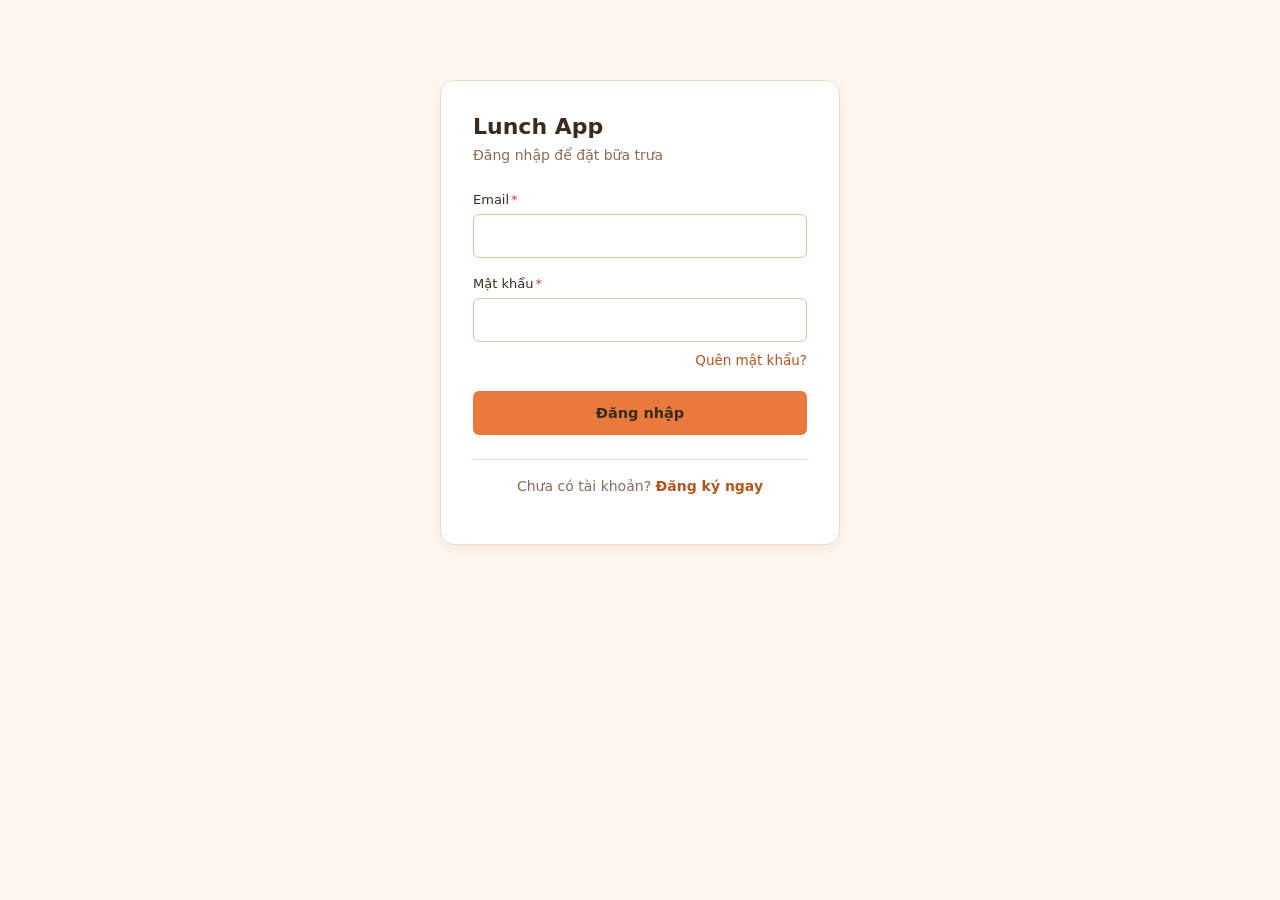
==== frontend/admin.html @ ab1dbd54 "Phase 1 + Phase 2: roles, schedule, deadline, reorder, notes, grouping, shipping split, fund" ====
﻿<!DOCTYPE html>
<html lang="vi">
<head>
  <meta charset="UTF-8">
  <meta name="viewport" content="width=device-width, initial-scale=1">
  <title>Đặt hàng — Quản trị</title>
  <link rel="preconnect" href="https://fonts.googleapis.com">
  <link rel="preconnect" href="https://fonts.gstatic.com" crossorigin>
  <link href="https://fonts.googleapis.com/css2?family=Inter:wght@400;500;600;700&family=JetBrains+Mono:wght@400;500;600&display=swap" rel="stylesheet">
  <link rel="stylesheet" href="assets/css/style.css?v=20">
</head>
<body data-page="admin">
  <a href="#main" class="sr-only">Bỏ qua điều hướng, tới nội dung chính</a>
  <div id="navbar-placeholder"></div>

  <main class="container" id="main">
    <h1>Đặt hàng</h1>
    <p class="subtitle" id="admin-subtitle">Chọn nhà hàng, dựng thực đơn, rồi chốt đơn và đặt trên Grab.</p>

    <nav class="subnav" aria-label="Khu vực quản trị">
      <a href="admin.html" aria-current="page">Đặt hàng</a>
      <a href="settings.html">Quản trị hệ thống</a>
    </nav>

    <!-- Bước 1 — Nhà hàng phải có trước thì mới thêm được món -->
    <div class="section-head">
      <h2>1. Nhà hàng trên GrabFood</h2>
      <p>Dán đường dẫn nhà hàng từ GrabFood để lấy thông tin, kiểm tra lại rồi lưu.</p>
    </div>

    <form id="restaurant-form" novalidate>
      <div class="field field-lg">
        <label for="grab-url">Đường dẫn GrabFood<span class="required-mark" aria-hidden="true">*</span></label>
        <input type="url" id="grab-url" name="grab-url" inputmode="url"
               placeholder="https://food.grab.com/vn/vi/restaurant/..."
               aria-describedby="grab-url-help">
        <span class="helper" id="grab-url-help">Mở GrabFood, vào trang quán rồi sao chép đường dẫn trên trình duyệt.</span>
      </div>
      <button type="button" class="ghost" id="grab-fetch-btn">Lấy thông tin</button>
    </form>

    <div id="restaurant-preview"></div>

    <div id="restaurant-list" style="margin-top:16px;"></div>

    <!-- Bước 2 — Thực đơn, khóa cho đến khi chọn được nhà hàng -->
    <div class="section-head">
      <h2>2. Thực đơn hôm nay</h2>
      <p>Phải chọn nhà hàng trước, sau đó mới thêm được món vào thực đơn.</p>
    </div>

    <form id="menu-form" novalidate>
      <div class="field">
        <label for="item-restaurant">Nhà hàng<span class="required-mark" aria-hidden="true">*</span></label>
        <select id="item-restaurant" name="item-restaurant" required aria-describedby="item-restaurant-error">
          <option value="">— Chọn nhà hàng —</option>
        </select>
        <span class="field-error" id="item-restaurant-error" role="alert"></span>
      </div>

      <div class="field">
        <label for="item-name">Tên món<span class="required-mark" aria-hidden="true">*</span></label>
        <input type="text" id="item-name" name="item-name" required autocomplete="off"
               aria-describedby="item-name-error">
        <span class="field-error" id="item-name-error" role="alert"></span>
      </div>

      <div class="field field-sm">
        <label for="item-price">Giá (đ)<span class="required-mark" aria-hidden="true">*</span></label>
        <input type="number" id="item-price" name="item-price" min="0" step="1000" required
               inputmode="numeric" aria-describedby="item-price-error">
        <span class="field-error" id="item-price-error" role="alert"></span>
      </div>

      <div class="field field-sm">
        <label for="item-date">Ngày áp dụng<span class="required-mark" aria-hidden="true">*</span></label>
        <input type="date" id="item-date" name="item-date" required>
      </div>

      <div class="field field-lg">
        <label for="item-description">Mô tả</label>
        <input type="text" id="item-description" name="item-description" autocomplete="off">
      </div>

      <div class="field field-lg">
        <label for="item-image">Ảnh món ăn</label>
        <div class="upload">
          <input type="file" id="item-image" name="item-image" accept="image/png,image/jpeg,image/webp,image/gif"
                 aria-describedby="item-image-help">
          <img id="item-image-preview" class="upload-preview" alt="Xem trước ảnh món ăn" hidden>
          <div id="item-image-empty" class="upload-empty" aria-hidden="true">Chưa có ảnh</div>
        </div>
        <span class="helper" id="item-image-help">PNG, JPG, WEBP hoặc GIF, tối đa 4 MB.</span>
      </div>

      <button type="submit" id="menu-submit-btn">Thêm món</button>
      <p id="menu-form-message" role="status" aria-live="polite" style="margin:0;"></p>
    </form>

    <!-- Bước 3 — Bảng điều khiển gộp: tổng hợp theo món + chi tiết theo nhân viên -->
    <div class="section-head">
      <h2 id="dashboard-heading">3. Bảng điều khiển đơn hôm nay</h2>
      <p>Tổng hợp để đặt trên Grab và chi tiết từng nhân viên để tính tiền, gộp chung một chỗ.</p>
    </div>

    <!-- Chuyển ngày để xem cả đơn nhân viên đặt trước cho hôm sau -->
    <div class="date-picker" id="admin-date-picker" role="group" aria-label="Chọn ngày xem đơn" hidden></div>

    <div class="stat-row" id="dashboard-stats"></div>

    <div class="summary-bar">
      <div class="totals">
        <span class="stat-value" id="dashboard-total">0 đ</span>
        <span class="stat-label">Tổng tiền cả nhóm</span>
      </div>
      <div class="actions">
        <a class="link-action" id="export-link" href="#" download>⬇ Tải CSV</a>
        <button type="button" class="ghost" id="dashboard-refresh-btn">Làm mới</button>
        <button type="button" class="primary-lg" id="lock-orders-btn">Chốt đơn &amp; đặt trên Grab</button>
      </div>
    </div>

    <p id="lock-orders-message" role="status" aria-live="polite"></p>

    <div id="dashboard-box" aria-busy="true">
      <div class="skeleton" style="min-height:180px;"></div>
    </div>

    <!-- Thông tin thanh toán: cấu hình phụ, đặt cuối trang -->
    <div class="section-head">
      <h2>Thông tin nhận tiền của bạn</h2>
      <p>Nhân viên nhìn thấy số liên hệ và mã QR này khi họ chuyển khoản cho bạn.</p>
    </div>

    <form id="payment-info-form" novalidate>
      <div class="field">
        <label for="admin-phone">Số điện thoại / Zalo</label>
        <input type="tel" id="admin-phone" name="admin-phone" inputmode="tel" autocomplete="tel">
      </div>

      <div class="field field-lg">
        <label for="admin-qr-file">Ảnh mã QR ngân hàng</label>
        <div class="upload">
          <input type="file" id="admin-qr-file" name="admin-qr-file"
                 accept="image/png,image/jpeg,image/webp" aria-describedby="admin-qr-help">
          <img id="qr-preview-img" class="upload-preview" alt="Xem trước mã QR nhận tiền" hidden>
          <div id="qr-preview-empty" class="upload-empty" aria-hidden="true">Chưa có QR</div>
        </div>
        <span class="helper" id="admin-qr-help">Ảnh QR sẽ hiện trong hộp thanh toán của nhân viên.</span>
      </div>

      <button type="submit">Lưu thông tin</button>
      <p id="payment-info-message" role="status" aria-live="polite" style="margin:0;"></p>
    </form>
  </main>
  <script type="module" src="js/main.js?v=20"></script>
</body>
</html>
---- frontend/assets/css/style.css ----
/* ==========================================================================
   Lunch App — hệ thống giao diện
   Bảng màu cam ấm. Mọi cặp màu chữ/nền dưới đây đều đạt WCAG AA (>= 4.5:1);
   riêng màu cam đậm dùng cho chữ, cam sáng chỉ dùng làm nền với chữ nâu đậm.
   ========================================================================== */

:root{
  /* Nền và bề mặt */
  --bg-base:#FFF7F0;
  --bg-surface:#FFFFFF;
  --bg-surface-raised:#FCEBDA;
  --bg-sunken:#FBF0E6;
  --border:#F1D9C2;
  --border-strong:#E5C2A2;

  /* Chữ — 12.9:1 và 4.6:1 trên nền --bg-base */
  --text-primary:#3B2A20;
  --text-secondary:#8A6B58;

  /* Cam: --accent làm nền (chữ --accent-ink, 4.8:1),
     --accent-strong làm chữ trên nền sáng (5.0:1) */
  --accent:#EA7A3B;
  --accent-strong:#B4541F;
  --accent-ink:#3B2A20;
  --accent-soft:#FBD9BE;
  --accent-wash:#FEF1E6;

  /* Màu ngữ nghĩa — đều đạt 4.5:1 trên nền sáng */
  --success:#2F7A4F;
  --success-soft:#E4F3E9;
  --warning:#92660F;
  --warning-soft:#FBF0D8;
  --critical:#C0392B;
  --critical-soft:#FBE7E4;
  --info:#2A6F97;
  --info-soft:#E3F0F7;

  /* Nhịp khoảng cách 4px, mật độ dày cho bảng điều khiển */
  --space-1:4px;  --space-2:8px;  --space-3:12px; --space-4:16px;
  --space-5:24px; --space-6:32px; --space-7:48px;

  --radius-sm:6px; --radius-md:10px; --radius-lg:14px; --radius-pill:999px;

  --shadow-sm:0 1px 2px rgba(59,42,32,.06);
  --shadow-md:0 4px 12px rgba(59,42,32,.08);
  --shadow-lg:0 12px 28px rgba(59,42,32,.12);

  --z-sticky:20; --z-overlay:100; --z-toast:1000;
}

* { box-sizing: border-box; }

html { scroll-behavior: smooth; }

body {
  margin: 0;
  background: var(--bg-base);
  color: var(--text-primary);
  font-family: 'Inter', 'Segoe UI', system-ui, sans-serif;
  font-size: 16px;
  line-height: 1.55;
  -webkit-font-smoothing: antialiased;
}

.mono, code { font-family: 'JetBrains Mono', ui-monospace, monospace; }

/* Số liệu xếp cột không nhảy khi đổi giá trị */
.mono, .price, td.num, .stat-value { font-variant-numeric: tabular-nums; }

/* Chỉ đọc được bằng trình đọc màn hình */
.sr-only {
  position: absolute; width: 1px; height: 1px;
  padding: 0; margin: -1px; overflow: hidden;
  clip: rect(0 0 0 0); white-space: nowrap; border: 0;
}

/* Vòng focus thấy rõ trên mọi thành phần tương tác */
:focus-visible {
  outline: 3px solid var(--accent-strong);
  outline-offset: 2px;
  border-radius: var(--radius-sm);
}

/* ===== Thanh điều hướng ===== */
.navbar {
  padding: var(--space-3) clamp(16px, 4vw, 48px);
  border-bottom: 1px solid var(--border);
  display: flex;
  align-items: center;
  justify-content: space-between;
  flex-wrap: wrap;
  gap: var(--space-3);
  position: sticky;
  top: 0;
  background: rgba(255, 247, 240, 0.94);
  backdrop-filter: blur(8px);
  z-index: var(--z-sticky);
}

.navbar .brand {
  display: flex;
  align-items: center;
  gap: var(--space-2);
  font-weight: 600;
  color: var(--text-primary);
}

.navbar .brand .dot {
  width: 9px;
  height: 9px;
  border-radius: 50%;
  background: var(--accent);
  box-shadow: 0 0 0 3px var(--accent-soft);
}

.navbar nav { display: flex; gap: var(--space-1); flex-wrap: wrap; }

.navbar nav a {
  background: transparent;
  border: 1px solid transparent;
  color: var(--text-secondary);
  padding: 8px 14px;
  border-radius: var(--radius-sm);
  font-size: 14px;
  text-decoration: none;
  font-family: inherit;
  min-height: 40px;
  display: inline-flex;
  align-items: center;
  transition: background .15s ease, color .15s ease, border-color .15s ease;
}

.navbar nav a:hover {
  background: var(--bg-surface-raised);
  color: var(--text-primary);
}

.navbar nav a.active {
  background: var(--accent-wash);
  color: var(--accent-strong);
  border-color: var(--accent-soft);
  font-weight: 600;
}

.navbar #user-info {
  font-size: 14px;
  color: var(--text-secondary);
  display: flex;
  align-items: center;
  gap: var(--space-3);
}

.navbar #user-info a { color: var(--accent-strong); text-decoration: none; font-weight: 500; }
.navbar #user-info a:hover { text-decoration: underline; }

/* ===== Bố cục trang ===== */
.container {
  max-width: 1180px;
  margin: 0 auto;
  padding: var(--space-6) clamp(16px, 4vw, 48px) var(--space-7);
}

h1 { font-size: 24px; line-height: 1.25; margin: 0 0 var(--space-1); font-weight: 700; }
.subtitle { color: var(--text-secondary); font-size: 14px; margin: 0 0 var(--space-5); }

h2 {
  font-size: 17px;
  margin: var(--space-6) 0 var(--space-3);
  font-weight: 600;
}

h3 { font-size: 15px; margin: 0 0 var(--space-2); font-weight: 600; }

/* Tiêu đề khu vực có mô tả đi kèm */
.section-head { margin: var(--space-6) 0 var(--space-3); }
.section-head h2 { margin: 0 0 var(--space-1); }
.section-head p { margin: 0; color: var(--text-secondary); font-size: 14px; }

/* ===== Chọn ngày đặt món ===== */
.date-picker {
  display: flex;
  gap: var(--space-2);
  flex-wrap: wrap;
  margin-bottom: var(--space-4);
}

.date-chip {
  background: var(--bg-surface);
  border: 1px solid var(--border-strong);
  border-radius: var(--radius-md);
  padding: var(--space-2) var(--space-4);
  min-height: 56px;
  display: flex;
  flex-direction: column;
  align-items: flex-start;
  justify-content: center;
  gap: 2px;
  cursor: pointer;
  font-family: inherit;
  color: var(--text-primary);
  font-weight: 500;
}

.date-chip:hover:not(:disabled) {
  background: var(--accent-wash);
  color: var(--text-primary);
  border-color: var(--accent-strong);
}

.date-chip[aria-pressed="true"] {
  background: var(--accent-wash);
  border-color: var(--accent-strong);
  box-shadow: inset 0 0 0 1px var(--accent-strong);
  color: var(--accent-strong);
}

.date-chip .chip-day { font-size: 14px; font-weight: 600; line-height: 1.2; }
.date-chip .chip-meta { font-size: 12px; color: var(--text-secondary); font-weight: 400; }
.date-chip[aria-pressed="true"] .chip-meta { color: var(--accent-strong); }

/* Ngày đã quá giờ chốt: vẫn xem được thực đơn nhưng không đặt được nữa */
.date-chip.is-closed { opacity: .62; }
.date-chip.is-closed .chip-meta { text-decoration: line-through; }

.date-chip .chip-flag {
  font-size: 11px;
  font-weight: 700;
  letter-spacing: .03em;
  color: var(--success);
}

/* ===== Thanh tiến trình đơn hàng (stepper) ===== */
.stepper {
  display: grid;
  grid-template-columns: repeat(4, 1fr);
  /* Không có khoảng hở giữa các cột: 4 đoạn track ghép lại thành một thanh
     tiến độ liền mạch. Khoảng cách giữa các nhãn do .step-body tự lo. */
  column-gap: 0;
  row-gap: 0;
  background: var(--bg-surface);
  border: 1px solid var(--border);
  border-radius: var(--radius-lg);
  padding: var(--space-4);
  margin: 0 0 var(--space-5);
  list-style: none;
}

.step { display: flex; flex-direction: column; gap: var(--space-2); min-width: 0; }

.step .step-track {
  height: 6px;
  background: var(--bg-surface-raised);
  overflow: hidden;
}

/* Chỉ bo hai đầu ngoài cùng để cả dải trông như một thanh duy nhất */
.step:first-child .step-track {
  border-top-left-radius: var(--radius-pill);
  border-bottom-left-radius: var(--radius-pill);
}

.step:last-child .step-track {
  border-top-right-radius: var(--radius-pill);
  border-bottom-right-radius: var(--radius-pill);
}

/* Vạch phân cách mảnh giữa các đoạn, không tạo lỗ hổng trên thanh */
.step + .step .step-track { border-left: 2px solid var(--bg-surface); }

.step .step-track span {
  display: block;
  height: 100%;
  width: 0;
  background: var(--accent);
  transition: width .35s ease-out;
}

/* Chừa khoảng thở cho nhãn vì các cột đã dính sát nhau */
.step .step-body { padding-right: var(--space-3); }

.step .step-body { display: flex; align-items: flex-start; gap: var(--space-2); }

.step .step-mark {
  flex: none;
  width: 22px; height: 22px;
  border-radius: 50%;
  display: grid; place-items: center;
  font-size: 12px; font-weight: 700;
  background: var(--bg-surface-raised);
  color: var(--text-secondary);
  border: 1px solid var(--border-strong);
}

.step .step-label { font-size: 13.5px; font-weight: 500; color: var(--text-secondary); }
.step .step-hint { font-size: 12px; color: var(--text-secondary); margin-top: 2px; }

/* Bước đã xong: nền cam đầy, dấu tick — không chỉ dựa vào màu, có cả ký hiệu */
.step.is-done .step-track span { width: 100%; }
.step.is-done .step-mark {
  background: var(--accent);
  color: var(--accent-ink);
  border-color: var(--accent);
}
.step.is-done .step-label { color: var(--text-primary); }

/* Bước đang diễn ra: tô kín ô như bước đã xong, phân biệt bằng chấm số và
   màu chữ chứ không phải bằng phần tô dở dang */
.step.is-current .step-track span { width: 100%; }
.step.is-current .step-mark {
  background: var(--accent-wash);
  color: var(--accent-strong);
  border-color: var(--accent-strong);
  box-shadow: 0 0 0 3px var(--accent-soft);
}
.step.is-current .step-label { color: var(--accent-strong); font-weight: 600; }

@media (prefers-reduced-motion: reduce) {
  .step .step-track span { transition: none; }
}

/* ===== Thẻ món ăn ===== */
.menu-grid {
  display: grid;
  grid-template-columns: repeat(auto-fill, minmax(250px, 1fr));
  gap: var(--space-4);
  margin-bottom: var(--space-5);
}

.menu-item {
  background: var(--bg-surface);
  border: 1px solid var(--border);
  border-radius: var(--radius-md);
  padding: var(--space-4);
  display: flex;
  flex-direction: column;
  gap: var(--space-2);
  transition: border-color .15s ease, box-shadow .15s ease;
}

.menu-item:hover { border-color: var(--border-strong); box-shadow: var(--shadow-md); }

/* Món đang được chọn: viền cam + nền nhạt, thấy ngay khi lướt mắt */
.menu-item.is-selected {
  border-color: var(--accent);
  background: var(--accent-wash);
  box-shadow: 0 0 0 1px var(--accent);
}

.menu-item .thumb {
  aspect-ratio: 16 / 10;
  width: 100%;
  border-radius: var(--radius-sm);
  object-fit: cover;
  background: var(--bg-surface-raised);
  display: block;
}

.menu-item .thumb-placeholder {
  aspect-ratio: 16 / 10;
  border-radius: var(--radius-sm);
  background: var(--bg-surface-raised);
  display: grid;
  place-items: center;
  color: var(--text-secondary);
  font-size: 13px;
}

.menu-item h3 { margin: 0; font-size: 15px; }

.menu-item p {
  color: var(--text-secondary);
  font-size: 13.5px;
  margin: 0;
  line-height: 1.5;
}

.menu-item .price {
  font-family: 'JetBrains Mono', ui-monospace, monospace;
  font-size: 20px;
  font-weight: 600;
  color: var(--accent-strong);
}

.menu-item .restaurant-line {
  font-size: 12.5px;
  color: var(--text-secondary);
  display: flex;
  align-items: center;
  gap: var(--space-1);
  flex-wrap: wrap;
}

/* Bộ đếm số lượng — nút to đủ chạm (44px) */
.qty {
  display: flex;
  align-items: center;
  gap: var(--space-2);
  margin-top: auto;
  padding-top: var(--space-2);
}

.qty label { font-size: 13px; color: var(--text-secondary); }

.qty-control {
  display: flex;
  align-items: center;
  gap: 0;
  border: 1px solid var(--border-strong);
  border-radius: var(--radius-sm);
  overflow: hidden;
  background: var(--bg-surface);
  margin-left: auto;
}

.qty-control button {
  width: 44px;
  height: 44px;
  border: none;
  border-radius: 0;
  background: var(--bg-surface);
  color: var(--text-primary);
  font-size: 18px;
  font-weight: 600;
  cursor: pointer;
  padding: 0;
}

.qty-control button:hover:not(:disabled) { background: var(--accent-wash); box-shadow: none; transform: none; }
.qty-control button:disabled { opacity: .4; cursor: not-allowed; }

.qty-control input {
  width: 52px;
  height: 44px;
  border: none;
  border-left: 1px solid var(--border);
  border-right: 1px solid var(--border);
  border-radius: 0;
  text-align: center;
  font-size: 15px;
  background: var(--bg-surface);
  -moz-appearance: textfield;
}

.qty-control input::-webkit-outer-spin-button,
.qty-control input::-webkit-inner-spin-button { -webkit-appearance: none; margin: 0; }

/* ===== Thanh tổng hợp cố định dưới màn hình ===== */
.summary-bar {
  display: flex;
  align-items: center;
  justify-content: space-between;
  background: var(--bg-surface);
  border: 1px solid var(--border);
  border-radius: var(--radius-md);
  padding: var(--space-3) var(--space-4);
  flex-wrap: wrap;
  gap: var(--space-3);
  margin-bottom: var(--space-5);
  box-shadow: var(--shadow-sm);
}

.summary-bar .totals { display: flex; flex-direction: column; gap: 2px; }
.summary-bar .totals .stat-value { font-size: 18px; font-weight: 600; }
.summary-bar .totals .stat-label { font-size: 12.5px; color: var(--text-secondary); }
.summary-bar .actions { display: flex; align-items: center; gap: var(--space-2); flex-wrap: wrap; }

/* ===== Form ===== */
form {
  background: var(--bg-surface);
  border: 1px solid var(--border);
  border-radius: var(--radius-md);
  padding: var(--space-4);
  display: flex;
  flex-wrap: wrap;
  gap: var(--space-3);
  align-items: flex-end;
}

/* Mỗi ô nhập là một khối có nhãn riêng — không dùng placeholder thay nhãn */
.field { display: flex; flex-direction: column; gap: var(--space-1); min-width: 180px; flex: 1 1 180px; }
.field.field-sm { flex: 0 1 130px; min-width: 130px; }
.field.field-lg { flex: 2 1 280px; }

.field > label {
  font-size: 13px;
  font-weight: 500;
  color: var(--text-primary);
}

.field .helper { font-size: 12px; color: var(--text-secondary); }
.field .field-error { font-size: 12.5px; color: var(--critical); font-weight: 500; }

.required-mark { color: var(--critical); margin-left: 2px; }

input, select, textarea {
  background: var(--bg-surface);
  border: 1px solid var(--border-strong);
  color: var(--text-primary);
  padding: 10px 12px;
  border-radius: var(--radius-sm);
  font-size: 15px;
  font-family: inherit;
  min-height: 44px;
  width: 100%;
}

textarea { min-height: 72px; resize: vertical; }

input::placeholder, textarea::placeholder { color: var(--text-secondary); opacity: .8; }

input:hover, select:hover, textarea:hover { border-color: var(--accent-strong); }

input:focus, select:focus, textarea:focus {
  outline: none;
  border-color: var(--accent-strong);
  box-shadow: 0 0 0 3px var(--accent-soft);
}

input[aria-invalid="true"], select[aria-invalid="true"] {
  border-color: var(--critical);
}
input[aria-invalid="true"]:focus { box-shadow: 0 0 0 3px var(--critical-soft); }

input:disabled, select:disabled, textarea:disabled, button:disabled {
  opacity: .5;
  cursor: not-allowed;
}

fieldset {
  border: 1px solid var(--border);
  border-radius: var(--radius-md);
  padding: var(--space-4);
  margin: 0;
  display: flex;
  flex-wrap: wrap;
  gap: var(--space-3);
  align-items: flex-end;
  width: 100%;
}

legend {
  font-size: 13px;
  font-weight: 600;
  color: var(--text-secondary);
  padding: 0 var(--space-2);
}

/* Ô chọn ảnh */
.upload {
  display: flex;
  align-items: center;
  gap: var(--space-3);
  flex-wrap: wrap;
}

.upload input[type="file"] {
  padding: 8px;
  font-size: 13.5px;
  background: var(--bg-sunken);
  cursor: pointer;
}

.upload input[type="file"]::file-selector-button {
  border: 1px solid var(--border-strong);
  background: var(--bg-surface);
  color: var(--text-primary);
  border-radius: var(--radius-sm);
  padding: 8px 14px;
  margin-right: var(--space-3);
  font-family: inherit;
  font-size: 13.5px;
  font-weight: 500;
  cursor: pointer;
}

.upload-preview {
  width: 96px;
  height: 96px;
  border-radius: var(--radius-sm);
  border: 1px solid var(--border);
  object-fit: cover;
  background: var(--bg-surface-raised);
  display: block;
}

.upload-empty {
  width: 96px;
  height: 96px;
  border-radius: var(--radius-sm);
  border: 1px dashed var(--border-strong);
  background: var(--bg-sunken);
  display: grid;
  place-items: center;
  color: var(--text-secondary);
  font-size: 11.5px;
  text-align: center;
  padding: var(--space-2);
}

/* ===== Nút bấm ===== */
button, .btn {
  border-radius: var(--radius-sm);
  padding: 10px 18px;
  min-height: 44px;
  font-size: 14.5px;
  font-family: inherit;
  font-weight: 600;
  cursor: pointer;
  border: 1px solid transparent;
  background: var(--accent);
  color: var(--accent-ink);
  display: inline-flex;
  align-items: center;
  justify-content: center;
  gap: var(--space-2);
  transition: background .15s ease, border-color .15s ease, box-shadow .15s ease;
  width: auto;
}

button:hover:not(:disabled), .btn:hover { background: var(--accent-strong); color: #FFFFFF; }

button.ghost {
  background: transparent;
  color: var(--text-primary);
  border-color: var(--border-strong);
}
button.ghost:hover:not(:disabled) { background: var(--bg-surface-raised); color: var(--text-primary); }

button.subtle {
  background: var(--accent-wash);
  color: var(--accent-strong);
  border-color: var(--accent-soft);
}
button.subtle:hover:not(:disabled) { background: var(--accent-soft); color: var(--accent-strong); }

button.danger {
  background: transparent;
  color: var(--critical);
  border-color: var(--critical);
}
button.danger:hover:not(:disabled) { background: var(--critical-soft); color: var(--critical); }

/* Nút chính lớn cho hành động quan trọng nhất của trang */
button.primary-lg {
  padding: 14px 26px;
  min-height: 52px;
  font-size: 16px;
}

/* Trạng thái đang xử lý — khóa nút và hiện vòng quay */
button.is-busy { position: relative; color: transparent !important; pointer-events: none; }
button.is-busy::after {
  content: "";
  position: absolute;
  width: 18px; height: 18px;
  border: 2px solid currentColor;
  border-top-color: var(--accent-ink);
  border-radius: 50%;
  border-color: rgba(59,42,32,.3);
  border-top-color: var(--accent-ink);
  animation: spin .7s linear infinite;
}

@keyframes spin { to { transform: rotate(360deg); } }

@media (prefers-reduced-motion: reduce) {
  button.is-busy::after { animation-duration: 2s; }
}

a.link-action {
  display: inline-flex;
  align-items: center;
  gap: var(--space-1);
  color: var(--accent-strong);
  font-weight: 600;
  text-decoration: none;
  font-size: 14px;
  min-height: 44px;
  padding: 0 var(--space-2);
}
a.link-action:hover { text-decoration: underline; }

/* ===== Card / danh sách ===== */
.card {
  background: var(--bg-surface);
  border: 1px solid var(--border);
  border-radius: var(--radius-md);
  padding: var(--space-4);
  margin-bottom: var(--space-3);
  font-size: 14px;
}

.card + .card { margin-top: var(--space-2); }

.card-head {
  display: flex;
  align-items: center;
  justify-content: space-between;
  gap: var(--space-3);
  flex-wrap: wrap;
  margin-bottom: var(--space-3);
}

/* Dải thẻ số liệu trên bảng điều khiển */
.stat-row {
  display: grid;
  grid-template-columns: repeat(auto-fit, minmax(150px, 1fr));
  gap: var(--space-3);
  margin-bottom: var(--space-4);
}

.stat {
  background: var(--bg-surface);
  border: 1px solid var(--border);
  border-radius: var(--radius-md);
  padding: var(--space-3) var(--space-4);
}

.stat .stat-label {
  font-size: 12px;
  color: var(--text-secondary);
  text-transform: uppercase;
  letter-spacing: .04em;
  font-weight: 600;
}

.stat .stat-value {
  font-size: 24px;
  font-weight: 700;
  margin-top: 2px;
  font-family: 'JetBrains Mono', ui-monospace, monospace;
}

.stat.is-accent .stat-value { color: var(--accent-strong); }

/* ===== Badge trạng thái ===== */
.badge {
  font-size: 12px;
  padding: 4px 10px;
  border-radius: var(--radius-pill);
  font-weight: 600;
  display: inline-flex;
  align-items: center;
  gap: var(--space-1);
  border: 1px solid transparent;
  white-space: nowrap;
}

/* Ký hiệu đi kèm màu — không truyền đạt thông tin chỉ bằng màu */
.badge::before { font-size: 11px; line-height: 1; }

.badge.pending   { background: var(--warning-soft);  color: var(--warning);  border-color: #EDD9A8; }
.badge.pending::before { content: "◷"; }

.badge.closed    { background: var(--info-soft);     color: var(--info);     border-color: #BFDCEB; }
.badge.closed::before { content: "▣"; }

.badge.ordered   { background: var(--accent-wash);   color: var(--accent-strong); border-color: var(--accent-soft); }
.badge.ordered::before { content: "▶"; }

.badge.completed { background: var(--success-soft);  color: var(--success);  border-color: #BFE0CC; }
.badge.completed::before { content: "✓"; }

.badge.unpaid    { background: var(--critical-soft); color: var(--critical); border-color: #F2C9C3; }
.badge.unpaid::before { content: "!"; }

/* ===== Bảng ===== */
.table-wrap {
  border: 1px solid var(--border);
  border-radius: var(--radius-md);
  overflow-x: auto;
  margin-bottom: var(--space-4);
  background: var(--bg-surface);
}

table {
  width: 100%;
  border-collapse: collapse;
  font-size: 14px;
  min-width: 560px;
}

table caption {
  text-align: left;
  padding: var(--space-3) var(--space-4);
  font-size: 13px;
  color: var(--text-secondary);
  border-bottom: 1px solid var(--border);
}

table th {
  color: var(--text-secondary);
  font-weight: 600;
  font-size: 12.5px;
  text-transform: uppercase;
  letter-spacing: .03em;
  text-align: left;
  background: var(--bg-sunken);
  padding: 11px var(--space-4);
  border-bottom: 1px solid var(--border);
  white-space: nowrap;
}

table td {
  padding: 12px var(--space-4);
  border-bottom: 1px solid var(--border);
  color: var(--text-primary);
  vertical-align: top;
}

table td.num { text-align: right; white-space: nowrap; }
table th.num { text-align: right; }

table tbody tr:last-child td { border-bottom: none; }
table tbody tr:hover td { background: var(--accent-wash); }

table tfoot td {
  background: var(--bg-sunken);
  font-weight: 700;
  border-top: 1px solid var(--border-strong);
  border-bottom: none;
}

/* ===== Thông báo trong trang ===== */
.message-success { color: var(--success);  font-weight: 600; font-size: 14px; }
.message-error   { color: var(--critical); font-weight: 600; font-size: 14px; }

.notice {
  border-radius: var(--radius-md);
  padding: var(--space-3) var(--space-4);
  font-size: 14px;
  display: flex;
  gap: var(--space-3);
  align-items: flex-start;
  border: 1px solid transparent;
  margin-bottom: var(--space-4);
}

.notice strong { display: block; margin-bottom: 2px; }
.notice.info    { background: var(--info-soft);     color: var(--info);     border-color: #BFDCEB; }
.notice.warning { background: var(--warning-soft);  color: var(--warning);  border-color: #EDD9A8; }
.notice.success { background: var(--success-soft);  color: var(--success);  border-color: #BFE0CC; }
.notice.error   { background: var(--critical-soft); color: var(--critical); border-color: #F2C9C3; }

/* ===== Trạng thái rỗng ===== */
.empty-state {
  text-align: center;
  padding: var(--space-7) var(--space-5);
  color: var(--text-secondary);
  font-size: 14px;
  background: var(--bg-surface);
  border: 1px dashed var(--border-strong);
  border-radius: var(--radius-md);
}

.empty-state .icon { font-size: 30px; margin-bottom: var(--space-2); opacity: .7; }
.empty-state .empty-action { margin-top: var(--space-3); }

/* Khung xương khi đang tải, giữ nguyên chiều cao để không nhảy bố cục */
.skeleton {
  background: linear-gradient(90deg, var(--bg-surface-raised) 25%, var(--bg-sunken) 37%, var(--bg-surface-raised) 63%);
  background-size: 400% 100%;
  animation: shimmer 1.3s ease-in-out infinite;
  border-radius: var(--radius-md);
  min-height: 96px;
}

@keyframes shimmer { 0% { background-position: 100% 0; } 100% { background-position: -100% 0; } }

@media (prefers-reduced-motion: reduce) {
  .skeleton { animation: none; }
}

/* ===== Trang đăng nhập ===== */
.login-box {
  max-width: 400px;
  margin: 80px auto;
  background: var(--bg-surface);
  padding: var(--space-6);
  border-radius: var(--radius-lg);
  border: 1px solid var(--border);
  box-shadow: var(--shadow-md);
}

.login-box h1 { font-size: 22px; }
.login-box .subtitle { margin-top: var(--space-1); margin-bottom: var(--space-5); }

.login-box form {
  flex-direction: column;
  align-items: stretch;
  border: none;
  padding: 0;
  background: none;
  gap: var(--space-4);
}

/* Form đăng nhập xếp dọc: flex-basis của .field là trục dọc nên phải bỏ đi,
   nếu không mỗi ô nhập sẽ cao 180px */
.login-box .field { flex: none; min-width: 0; }

/* Chỉ nút gửi form mới kéo hết chiều ngang — nếu để `.login-box button` thì luật
   này đè cả nút con mắt trong ô mật khẩu và kéo nó rộng ra ngoài khung */
.login-box button[type="submit"] { margin-top: var(--space-1); width: 100%; }

.note {
  margin-top: var(--space-5);
  font-size: 13px;
  color: var(--text-secondary);
  border-left: 3px solid var(--accent-soft);
  padding-left: var(--space-3);
  line-height: 1.6;
}

/* ===== Modal ===== */
.modal-overlay {
  position: fixed;
  inset: 0;
  background: rgba(59, 42, 32, 0.5);
  backdrop-filter: blur(2px);
  display: flex;
  align-items: center;
  justify-content: center;
  padding: var(--space-4);
  z-index: var(--z-overlay);
}

.modal-box {
  background: var(--bg-surface);
  border: 1px solid var(--border);
  border-radius: var(--radius-lg);
  padding: var(--space-5);
  width: 100%;
  max-width: 420px;
  max-height: 90vh;
  overflow-y: auto;
  display: flex;
  flex-direction: column;
  gap: var(--space-3);
  box-shadow: var(--shadow-lg);
}

.modal-box h3 { font-size: 18px; margin: 0; }

/* Mỗi bước trong modal tự xếp dọc có khoảng cách đều — nếu không các phần tử
   con dính sát nhau trong khi phần còn lại của modal lại thưa, nhìn rất lệch */
.modal-step {
  display: flex;
  flex-direction: column;
  gap: var(--space-3);
}

.modal-step > * { margin: 0; }

.modal-option-group {
  display: flex;
  gap: var(--space-1);
  background: var(--bg-sunken);
  border: 1px solid var(--border);
  border-radius: var(--radius-md);
  padding: var(--space-1);
}

.modal-option {
  flex: 1;
  background: transparent;
  border: none;
  color: var(--text-secondary);
  text-align: center;
  padding: 11px var(--space-3);
  border-radius: var(--radius-sm);
  font-size: 14.5px;
  cursor: pointer;
  font-family: inherit;
  font-weight: 600;
  min-height: 44px;
}

.modal-option:hover:not(.selected) { background: var(--bg-surface); color: var(--text-primary); }

.modal-option.selected {
  background: var(--accent);
  color: var(--accent-ink);
}

.modal-cancel {
  background: transparent;
  border: none;
  color: var(--text-secondary);
  font-size: 14px;
  font-weight: 500;
  cursor: pointer;
  text-align: center;
  min-height: 44px;
}
.modal-cancel:hover { background: transparent; color: var(--text-primary); }

.qr-frame {
  display: block;
  margin: 0 auto;
  max-width: 200px;
  width: 100%;
  border-radius: var(--radius-md);
  border: 1px solid var(--border);
  background: #FFFFFF;
  padding: var(--space-2);
}

/* Nút thanh toán sáng lên khi đã đến lượt trả tiền */
#payment-method-btn.lit {
  background: var(--accent);
  color: var(--accent-ink);
  border-color: var(--accent-strong);
  box-shadow: 0 0 0 3px var(--accent-soft);
  animation: paymentPulse 1.8s ease-in-out infinite;
}

@keyframes paymentPulse {
  0%, 100% { box-shadow: 0 0 0 3px var(--accent-soft); }
  50%      { box-shadow: 0 0 0 7px rgba(234, 122, 59, 0.22); }
}

@media (prefers-reduced-motion: reduce) {
  #payment-method-btn.lit { animation: none; }
}

/* ===== Màn hình thanh toán thành công ===== */
.pay-success { text-align: center; padding: var(--space-4) 0; }

.pay-success .pay-check {
  width: 68px; height: 68px;
  margin: 0 auto var(--space-4);
  border-radius: 50%;
  background: var(--success-soft);
  color: var(--success);
  display: grid;
  place-items: center;
  font-size: 34px;
  line-height: 1;
  border: 2px solid var(--success);
  animation: popIn .3s ease-out;
}

@keyframes popIn { from { transform: scale(.8); opacity: 0; } to { transform: scale(1); opacity: 1; } }

@media (prefers-reduced-motion: reduce) {
  .pay-success .pay-check { animation: none; }
}

/* Chờ người đặt xác nhận: dùng tông cam chờ đợi, không phải xanh hoàn tất */
.pay-success .pay-check.is-waiting {
  background: var(--accent-wash);
  color: var(--accent-strong);
  border-color: var(--accent-strong);
  font-size: 28px;
}

.pay-success h3 { font-size: 20px; color: var(--success); margin-bottom: var(--space-2); }
.pay-success:has(.is-waiting) h3 { color: var(--accent-strong); }
.pay-success .pay-amount {
  font-family: 'JetBrains Mono', ui-monospace, monospace;
  font-size: 28px;
  font-weight: 700;
  margin: var(--space-2) 0;
}
.pay-success .pay-meta { color: var(--text-secondary); font-size: 13.5px; }

/* ===== Toast thông báo thời gian thực ===== */
.toast-region {
  position: fixed;
  top: 76px;
  right: var(--space-4);
  z-index: var(--z-toast);
  display: flex;
  flex-direction: column;
  gap: var(--space-2);
  width: min(360px, calc(100vw - 32px));
  pointer-events: none;
}

.toast {
  background: var(--bg-surface);
  border: 1px solid var(--border-strong);
  border-left: 4px solid var(--accent);
  border-radius: var(--radius-md);
  box-shadow: var(--shadow-lg);
  padding: var(--space-3) var(--space-4);
  display: flex;
  align-items: flex-start;
  gap: var(--space-3);
  pointer-events: auto;
  animation: toastIn .22s ease-out;
}

.toast.is-leaving { animation: toastOut .15s ease-in forwards; }

.toast .toast-icon { font-size: 16px; line-height: 1.4; flex: none; }
.toast .toast-text { flex: 1; min-width: 0; }
.toast .toast-title { font-weight: 600; font-size: 14px; }
.toast .toast-body { font-size: 13px; color: var(--text-secondary); margin-top: 2px; }

.toast .toast-close {
  flex: none;
  background: transparent;
  border: none;
  color: var(--text-secondary);
  font-size: 18px;
  line-height: 1;
  padding: 0;
  width: 28px;
  height: 28px;
  min-height: 28px;
  border-radius: var(--radius-sm);
  cursor: pointer;
}
.toast .toast-close:hover { background: var(--bg-surface-raised); color: var(--text-primary); }

.toast.success { border-left-color: var(--success); }
.toast.success .toast-icon { color: var(--success); }
.toast.warning { border-left-color: var(--warning); }
.toast.warning .toast-icon { color: var(--warning); }
.toast.error   { border-left-color: var(--critical); }
.toast.error .toast-icon { color: var(--critical); }
.toast.info    { border-left-color: var(--info); }
.toast.info .toast-icon { color: var(--info); }

@keyframes toastIn  { from { opacity: 0; transform: translateY(-8px); } to { opacity: 1; transform: none; } }
@keyframes toastOut { to { opacity: 0; transform: translateY(-6px); } }

@media (prefers-reduced-motion: reduce) {
  .toast, .toast.is-leaving { animation: none; }
}

/* ===== Lịch sử: thẻ đơn mở rộng xem chi tiết ===== */
.history-card { padding: 0; overflow: hidden; }

.history-summary {
  display: flex;
  align-items: center;
  gap: var(--space-3);
  flex-wrap: wrap;
  width: 100%;
  padding: var(--space-4);
  background: transparent;
  border: none;
  border-radius: 0;
  color: var(--text-primary);
  font-family: inherit;
  font-size: 14px;
  font-weight: 400;
  text-align: left;
  cursor: pointer;
  min-height: 44px;
}

.history-summary:hover:not(:disabled) { background: var(--accent-wash); color: var(--text-primary); }

.history-summary .h-date { font-weight: 600; font-family: 'JetBrains Mono', ui-monospace, monospace; }
.history-summary .h-spacer { flex: 1; }
.history-summary .h-total { font-family: 'JetBrains Mono', ui-monospace, monospace; font-weight: 600; }

.history-summary .h-caret {
  flex: none;
  width: 20px;
  text-align: center;
  color: var(--text-secondary);
  transition: transform .18s ease;
}

.history-summary[aria-expanded="true"] .h-caret { transform: rotate(90deg); }

@media (prefers-reduced-motion: reduce) {
  .history-summary .h-caret { transition: none; }
}

.history-detail {
  padding: 0 var(--space-4) var(--space-4);
  border-top: 1px solid var(--border);
}

.history-detail table { min-width: 0; }
.history-detail table th { background: transparent; padding-left: 0; padding-right: 0; }
.history-detail table td { padding-left: 0; padding-right: 0; }
.history-detail table tfoot td { background: transparent; padding-left: 0; padding-right: 0; }

.pay-state {
  display: flex;
  align-items: center;
  gap: var(--space-2);
  flex-wrap: wrap;
  font-size: 13px;
  color: var(--text-secondary);
  margin-top: var(--space-3);
}

/* ===== Ô mật khẩu có nút hiện/ẩn ===== */
.password-wrap { position: relative; display: block; }

.password-wrap input { padding-right: 48px; }

/* Nút con mắt nằm gọn bên phải bên trong khung mật khẩu, nền trong suốt */
.password-wrap .password-toggle {
  position: absolute;
  top: 50%;
  right: 8px;
  transform: translateY(-50%);
  width: 32px;
  height: 32px;
  min-height: 32px;
  margin: 0;
  padding: 0;
  border: none;
  border-radius: var(--radius-sm);
  background: transparent;
  color: var(--text-secondary);
  cursor: pointer;
  display: grid;
  place-items: center;
  flex: none;
}

/* Không dùng nền cho mọi trạng thái, chỉ đổi độ đậm của nét vẽ */
.password-wrap .password-toggle:hover,
.password-wrap .password-toggle:focus-visible {
  background: transparent;
  color: var(--accent-strong);
}

.password-wrap .password-toggle:active { background: transparent; }

.password-wrap .password-toggle svg { width: 20px; height: 20px; display: block; }

/* ===== Trang xác thực: đăng nhập / đăng ký / quên mật khẩu ===== */
.auth-switch {
  margin-top: var(--space-5);
  padding-top: var(--space-4);
  border-top: 1px solid var(--border);
  font-size: 14px;
  color: var(--text-secondary);
  text-align: center;
}

.auth-switch a { color: var(--accent-strong); font-weight: 600; text-decoration: none; }
.auth-switch a:hover { text-decoration: underline; }

.auth-meta {
  display: flex;
  justify-content: flex-end;
  margin-top: calc(var(--space-2) * -1);
}

.auth-meta a { color: var(--accent-strong); font-size: 13.5px; text-decoration: none; font-weight: 500; }
.auth-meta a:hover { text-decoration: underline; }

.auth-divider {
  display: flex;
  align-items: center;
  gap: var(--space-3);
  color: var(--text-secondary);
  font-size: 13px;
  margin: var(--space-2) 0;
}

.auth-divider::before, .auth-divider::after {
  content: "";
  flex: 1;
  height: 1px;
  background: var(--border);
}

#google-signin-wrap { display: flex; justify-content: center; min-height: 44px; }

.reset-link-box {
  background: var(--bg-sunken);
  border: 1px solid var(--border-strong);
  border-radius: var(--radius-md);
  padding: var(--space-3);
  margin-top: var(--space-3);
  font-size: 13px;
  word-break: break-all;
}

.reset-link-box a { color: var(--accent-strong); font-weight: 600; }

/* ===== Ma trận phân quyền (1.5) ===== */
.role-cell { text-align: center; }

/* Ô tick role: vùng chạm đủ 44px dù hộp tick chỉ 18px */
.role-check {
  display: inline-flex;
  align-items: center;
  justify-content: center;
  width: 44px;
  height: 44px;
  cursor: pointer;
  border-radius: var(--radius-sm);
}

.role-check:hover { background: var(--accent-wash); }
.role-check input { width: 18px; height: 18px; min-height: 0; margin: 0; accent-color: var(--accent-strong); cursor: pointer; }
.role-check input:disabled { cursor: not-allowed; }

/* Hàng có thay đổi chưa lưu — báo bằng cả viền lẫn chữ, không chỉ màu */
tr.is-dirty td { background: var(--warning-soft); }
tr.is-dirty td:first-child { box-shadow: inset 3px 0 0 var(--warning); }

.role-badges { display: flex; flex-wrap: wrap; gap: 4px; margin-top: 4px; }

.role-tag {
  font-size: 11px;
  font-weight: 600;
  padding: 2px 8px;
  border-radius: var(--radius-pill);
  background: var(--bg-surface-raised);
  color: var(--text-secondary);
  border: 1px solid var(--border);
}

.role-tag.is-admin       { background: var(--critical-soft); color: var(--critical); border-color: #F2C9C3; }
.role-tag.is-coordinator { background: var(--accent-wash);   color: var(--accent-strong); border-color: var(--accent-soft); }
.role-tag.is-treasurer   { background: var(--success-soft);  color: var(--success); border-color: #BFE0CC; }
.role-tag.is-employee    { background: var(--info-soft);     color: var(--info); border-color: #BFDCEB; }

/* ===== Lịch tua coordinator (1.6) ===== */
.schedule-list {
  display: grid;
  grid-template-columns: repeat(auto-fill, minmax(260px, 1fr));
  gap: var(--space-3);
}

.schedule-day {
  background: var(--bg-surface);
  border: 1px solid var(--border);
  border-radius: var(--radius-md);
  padding: var(--space-3) var(--space-4);
  display: flex;
  flex-direction: column;
  gap: var(--space-2);
}

.schedule-day.is-today {
  border-color: var(--accent-strong);
  box-shadow: inset 0 0 0 1px var(--accent-strong);
  background: var(--accent-wash);
}

.schedule-day.is-weekend { background: var(--bg-sunken); }

.schedule-day .day-head {
  display: flex;
  align-items: baseline;
  justify-content: space-between;
  gap: var(--space-2);
}

.schedule-day .day-name { font-weight: 600; font-size: 14px; }
.schedule-day .day-date { font-size: 12.5px; color: var(--text-secondary); font-variant-numeric: tabular-nums; }
.schedule-day .day-today-flag { font-size: 11px; font-weight: 700; color: var(--accent-strong); }
.schedule-day select { font-size: 14px; }

.schedule-day .day-unassigned { font-size: 12.5px; color: var(--warning); font-weight: 500; }

/* ===== Deadline chốt đơn (4.1) ===== */
.deadline-panel {
  display: grid;
  grid-template-columns: minmax(220px, 280px) 1fr;
  gap: var(--space-5);
  background: var(--bg-surface);
  border: 1px solid var(--border);
  border-radius: var(--radius-lg);
  padding: var(--space-5);
}

.countdown {
  background: var(--bg-sunken);
  border-radius: var(--radius-md);
  padding: var(--space-4);
  text-align: center;
}

.countdown .countdown-value {
  font-family: 'JetBrains Mono', ui-monospace, monospace;
  font-size: 34px;
  font-weight: 700;
  line-height: 1.1;
  font-variant-numeric: tabular-nums;
  color: var(--accent-strong);
}

.countdown .countdown-label {
  font-size: 12px;
  text-transform: uppercase;
  letter-spacing: .05em;
  color: var(--text-secondary);
  font-weight: 600;
  margin-top: var(--space-1);
}

/* Sắp hết giờ / đã chốt: đổi cả màu lẫn chữ để không chỉ dựa vào màu */
.countdown.is-urgent .countdown-value { color: var(--critical); }
.countdown.is-closed .countdown-value { color: var(--text-secondary); font-size: 24px; }

.deadline-form { display: flex; flex-direction: column; gap: var(--space-4); }

.switch-field {
  display: flex;
  align-items: flex-start;
  gap: var(--space-3);
  padding: var(--space-3);
  border: 1px solid var(--border);
  border-radius: var(--radius-md);
  background: var(--bg-sunken);
  cursor: pointer;
}

.switch-field input {
  width: 20px; height: 20px; min-height: 0; margin: 2px 0 0;
  accent-color: var(--accent-strong); cursor: pointer; flex: none;
}

.switch-field .switch-text { display: flex; flex-direction: column; gap: 2px; }
.switch-field .switch-title { font-size: 14px; font-weight: 600; }
.switch-field .switch-hint { font-size: 12.5px; color: var(--text-secondary); }

@media (max-width: 780px) {
  .deadline-panel { grid-template-columns: 1fr; }
}

/* ===== Thanh điều hướng phụ trong trang quản trị ===== */
.subnav {
  display: flex;
  gap: var(--space-1);
  border-bottom: 1px solid var(--border);
  margin-bottom: var(--space-5);
  flex-wrap: wrap;
}

.subnav a {
  padding: 10px var(--space-4);
  min-height: 44px;
  display: inline-flex;
  align-items: center;
  color: var(--text-secondary);
  text-decoration: none;
  font-size: 14.5px;
  font-weight: 500;
  border-bottom: 2px solid transparent;
  margin-bottom: -1px;
}

.subnav a:hover { color: var(--text-primary); }

.subnav a[aria-current="page"] {
  color: var(--accent-strong);
  border-bottom-color: var(--accent-strong);
  font-weight: 600;
}

/* ===== Ghi chú món (3.5) ===== */
.qty-block {
  display: flex;
  flex-direction: column;
  gap: var(--space-2);
  margin-top: auto;
  padding-top: var(--space-2);
}

.qty-block .qty { margin-top: 0; padding-top: 0; }

.note-input {
  min-height: 40px;
  padding: 8px 10px;
  font-size: 13.5px;
}

.note-input:disabled {
  background: var(--bg-sunken);
  border-color: var(--border);
}

/* Ghi chú hiển thị lại ở đơn/lịch sử/tổng hợp quán — luôn cùng một kiểu */
.item-note {
  font-size: 12.5px;
  color: var(--accent-strong);
  font-style: italic;
}

/* ===== Chia phí ship & quỹ chung (4.3, 5.x) ===== */
#shipping-result .table-wrap,
#debts-box .table-wrap,
#ledger-box .table-wrap {
  margin-bottom: var(--space-4);
}

/* ===== Thanh cuộn ===== */
::-webkit-scrollbar { width: 10px; height: 10px; }
::-webkit-scrollbar-track { background: var(--bg-sunken); }
::-webkit-scrollbar-thumb { background: var(--border-strong); border-radius: var(--radius-sm); }
::-webkit-scrollbar-thumb:hover { background: var(--text-secondary); }

/* ===== Hiệu ứng xuất hiện ===== */
.menu-grid, .card, .table-wrap, .stat-row { animation: fadeIn .22s ease-out; }

@keyframes fadeIn { from { opacity: 0; transform: translateY(4px); } to { opacity: 1; transform: none; } }

@media (prefers-reduced-motion: reduce) {
  *, *::before, *::after {
    animation-duration: .01ms !important;
    animation-iteration-count: 1 !important;
    transition-duration: .01ms !important;
    scroll-behavior: auto !important;
  }
}

/* ===== Responsive ===== */
/* Thanh tiến trình luôn giữ 4 cột ngang ở mọi khổ màn hình — xuống 2 dòng thì
   thanh tiến độ bị gãy làm đôi, không còn đọc được là một mạch trái sang phải */
@media (max-width: 900px) {
  .step .step-label { font-size: 12.5px; }
  .step .step-body { padding-right: var(--space-2); }
}

@media (max-width: 640px) {
  .navbar { padding: var(--space-3) var(--space-4); }
  .navbar nav { width: 100%; justify-content: flex-start; order: 3; }
  .container { padding: var(--space-5) var(--space-4) var(--space-7); }
  .menu-grid { grid-template-columns: 1fr; }

  /* Màn hình hẹp: giữ nguyên 4 cột, thu gọn chữ và bỏ dòng gợi ý phụ,
     chỉ bước đang làm mới giữ lại gợi ý */
  .stepper { padding: var(--space-3); }
  .step { gap: var(--space-1); }
  .step .step-body { flex-direction: column; gap: var(--space-1); padding-right: var(--space-1); }
  .step .step-label { font-size: 11px; line-height: 1.3; }
  .step .step-hint { display: none; }
  .step.is-current .step-hint { display: block; font-size: 10.5px; }
  .step .step-mark { width: 18px; height: 18px; font-size: 10px; }
  form { flex-direction: column; align-items: stretch; }
  .field, .field.field-sm, .field.field-lg { flex: 1 1 auto; min-width: 0; }
  .summary-bar { flex-direction: column; align-items: stretch; }
  .summary-bar .actions { justify-content: stretch; }
  .summary-bar .actions button { flex: 1; }
  .toast-region { top: auto; bottom: var(--space-4); right: var(--space-4); left: var(--space-4); width: auto; }
  h1 { font-size: 21px; }
}
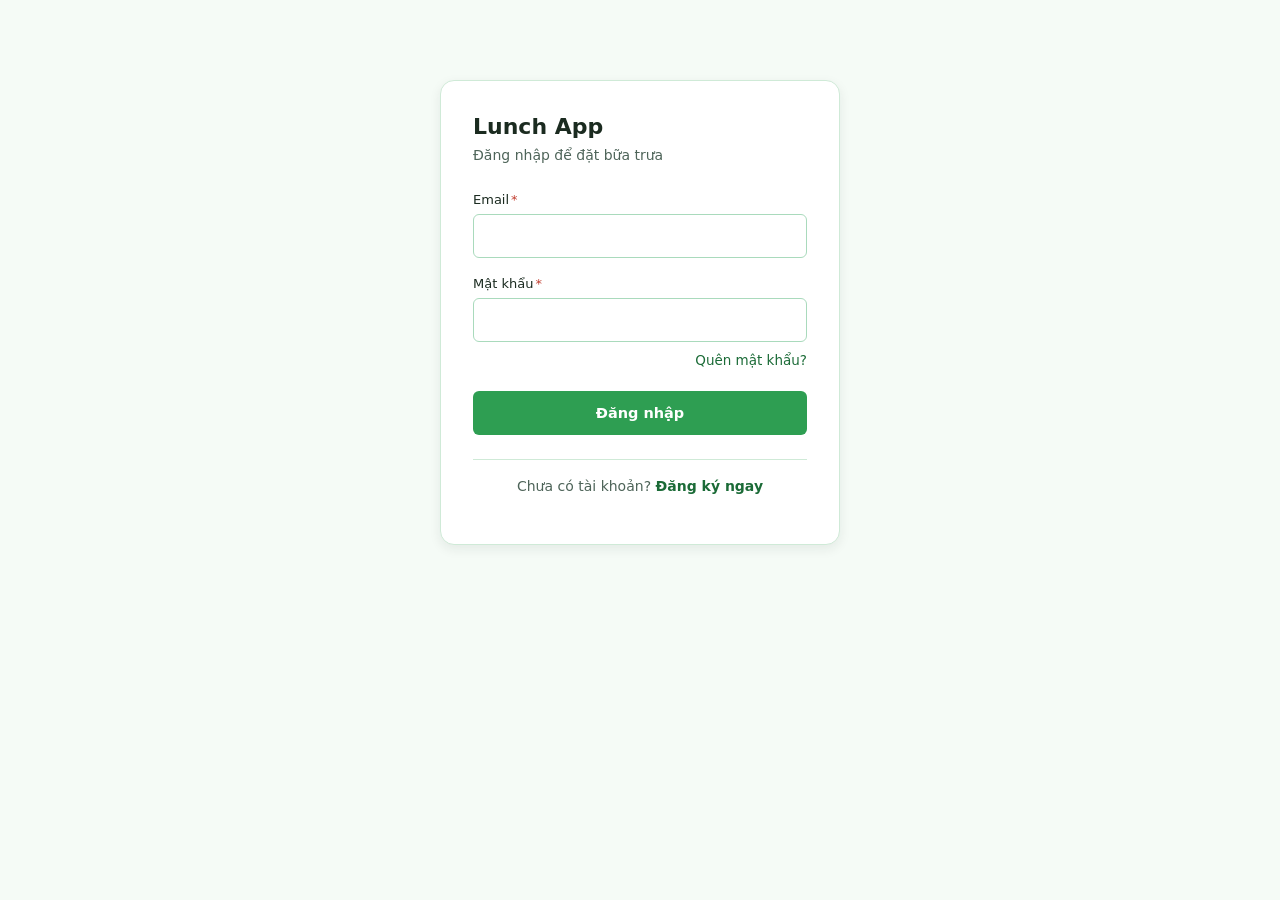
==== commit 0112ff94: "Rebuild ordering flow around per-day collector model, add audit log, DB integrity constraints, and A" ====
--- a/frontend/admin.html
+++ b/frontend/admin.html
@@ -1,13 +1,14 @@
-﻿<!DOCTYPE html>
+<!DOCTYPE html>
 <html lang="vi">
 <head>
   <meta charset="UTF-8">
+  <script>try{if(localStorage.getItem('lunchapp-theme')==='dark')document.documentElement.setAttribute('data-theme','dark')}catch(e){}</script>
   <meta name="viewport" content="width=device-width, initial-scale=1">
-  <title>Đặt hàng — Quản trị</title>
+  <title>Đặt hàng chung</title>
   <link rel="preconnect" href="https://fonts.googleapis.com">
   <link rel="preconnect" href="https://fonts.gstatic.com" crossorigin>
   <link href="https://fonts.googleapis.com/css2?family=Inter:wght@400;500;600;700&family=JetBrains+Mono:wght@400;500;600&display=swap" rel="stylesheet">
-  <link rel="stylesheet" href="assets/css/style.css?v=20">
+  <link rel="stylesheet" href="assets/css/style.css?v=55">
 </head>
 <body data-page="admin">
   <a href="#main" class="sr-only">Bỏ qua điều hướng, tới nội dung chính</a>
@@ -16,11 +17,6 @@
   <main class="container" id="main">
     <h1>Đặt hàng</h1>
     <p class="subtitle" id="admin-subtitle">Chọn nhà hàng, dựng thực đơn, rồi chốt đơn và đặt trên Grab.</p>
-
-    <nav class="subnav" aria-label="Khu vực quản trị">
-      <a href="admin.html" aria-current="page">Đặt hàng</a>
-      <a href="settings.html">Quản trị hệ thống</a>
-    </nav>
 
     <!-- Bước 1 — Nhà hàng phải có trước thì mới thêm được món -->
     <div class="section-head">
@@ -41,61 +37,43 @@
 
     <div id="restaurant-preview"></div>
 
-    <div id="restaurant-list" style="margin-top:16px;"></div>
+    <div id="restaurant-list" class="section-block"></div>
 
-    <!-- Bước 2 — Thực đơn, khóa cho đến khi chọn được nhà hàng -->
+    <div id="catalog-panel"></div>
+
+    <!-- Bước 2 — Chỉ chọn nhà hàng + tick món có sẵn trong danh mục, không gõ
+         lại tên/giá. Món mới thì thêm ở danh mục nhà hàng ở bước 1. -->
     <div class="section-head">
       <h2>2. Thực đơn hôm nay</h2>
-      <p>Phải chọn nhà hàng trước, sau đó mới thêm được món vào thực đơn.</p>
+      <p>Chọn 1 nhà hàng rồi tick món có sẵn trong danh mục của quán đó — mỗi ngày chỉ đặt được 1 quán.</p>
     </div>
 
-    <form id="menu-form" novalidate>
-      <div class="field">
-        <label for="item-restaurant">Nhà hàng<span class="required-mark" aria-hidden="true">*</span></label>
-        <select id="item-restaurant" name="item-restaurant" required aria-describedby="item-restaurant-error">
+    <form id="catalog-apply-form" novalidate>
+      <div class="field field-sm">
+        <label for="apply-restaurant">Nhà hàng<span class="required-mark" aria-hidden="true">*</span></label>
+        <select id="apply-restaurant" name="apply-restaurant" required aria-describedby="apply-restaurant-error">
           <option value="">— Chọn nhà hàng —</option>
         </select>
-        <span class="field-error" id="item-restaurant-error" role="alert"></span>
-      </div>
-
-      <div class="field">
-        <label for="item-name">Tên món<span class="required-mark" aria-hidden="true">*</span></label>
-        <input type="text" id="item-name" name="item-name" required autocomplete="off"
-               aria-describedby="item-name-error">
-        <span class="field-error" id="item-name-error" role="alert"></span>
+        <span class="field-error" id="apply-restaurant-error" role="alert"></span>
       </div>
 
       <div class="field field-sm">
-        <label for="item-price">Giá (đ)<span class="required-mark" aria-hidden="true">*</span></label>
-        <input type="number" id="item-price" name="item-price" min="0" step="1000" required
-               inputmode="numeric" aria-describedby="item-price-error">
-        <span class="field-error" id="item-price-error" role="alert"></span>
+        <label for="apply-date">Ngày áp dụng<span class="required-mark" aria-hidden="true">*</span></label>
+        <input type="date" id="apply-date" name="apply-date" required>
       </div>
 
-      <div class="field field-sm">
-        <label for="item-date">Ngày áp dụng<span class="required-mark" aria-hidden="true">*</span></label>
-        <input type="date" id="item-date" name="item-date" required>
-      </div>
+      <div id="catalog-checklist" aria-live="polite"></div>
 
-      <div class="field field-lg">
-        <label for="item-description">Mô tả</label>
-        <input type="text" id="item-description" name="item-description" autocomplete="off">
-      </div>
+      <button type="submit" id="catalog-apply-btn" disabled>Áp dụng vào thực đơn</button>
+      <p id="catalog-apply-message" class="status-line" role="status" aria-live="polite"></p>
+    </form>
 
-      <div class="field field-lg">
-        <label for="item-image">Ảnh món ăn</label>
-        <div class="upload">
-          <input type="file" id="item-image" name="item-image" accept="image/png,image/jpeg,image/webp,image/gif"
-                 aria-describedby="item-image-help">
-          <img id="item-image-preview" class="upload-preview" alt="Xem trước ảnh món ăn" hidden>
-          <div id="item-image-empty" class="upload-empty" aria-hidden="true">Chưa có ảnh</div>
-        </div>
-        <span class="helper" id="item-image-help">PNG, JPG, WEBP hoặc GIF, tối đa 4 MB.</span>
-      </div>
+    <div id="menu-items-editor"></div>
 
-      <button type="submit" id="menu-submit-btn">Thêm món</button>
-      <p id="menu-form-message" role="status" aria-live="polite" style="margin:0;"></p>
-    </form>
+    <h3 class="section-title">Món đã thêm cho ngày này</h3>
+    <div id="menu-items-list" aria-busy="true">
+      <div class="skeleton" style="min-height:140px;"></div>
+    </div>
 
     <!-- Bước 3 — Bảng điều khiển gộp: tổng hợp theo món + chi tiết theo nhân viên -->
     <div class="section-head">
@@ -103,56 +81,94 @@
       <p>Tổng hợp để đặt trên Grab và chi tiết từng nhân viên để tính tiền, gộp chung một chỗ.</p>
     </div>
 
-    <!-- Chuyển ngày để xem cả đơn nhân viên đặt trước cho hôm sau -->
-    <div class="date-picker" id="admin-date-picker" role="group" aria-label="Chọn ngày xem đơn" hidden></div>
+    <div class="framed-panel">
+      <!-- Chuyển ngày để xem cả đơn nhân viên đặt trước cho hôm sau -->
+      <div class="date-picker" id="admin-date-picker" role="group" aria-label="Chọn ngày xem đơn" hidden></div>
 
-    <div class="stat-row" id="dashboard-stats"></div>
+      <div class="stat-row" id="dashboard-stats"></div>
 
-    <div class="summary-bar">
-      <div class="totals">
-        <span class="stat-value" id="dashboard-total">0 đ</span>
-        <span class="stat-label">Tổng tiền cả nhóm</span>
+      <div class="summary-bar">
+        <div class="totals">
+          <span class="stat-value" id="dashboard-total">0 đ</span>
+          <span class="stat-label">Tổng tiền cả nhóm</span>
+        </div>
+        <div class="actions">
+          <a class="link-action" id="export-link" href="#" download>⬇ Tải CSV</a>
+          <button type="button" class="ghost" id="dashboard-refresh-btn">Làm mới</button>
+          <button type="button" class="primary-lg" id="lock-orders-btn">Chốt đơn &amp; đặt trên Grab</button>
+        </div>
       </div>
-      <div class="actions">
-        <a class="link-action" id="export-link" href="#" download>⬇ Tải CSV</a>
-        <button type="button" class="ghost" id="dashboard-refresh-btn">Làm mới</button>
-        <button type="button" class="primary-lg" id="lock-orders-btn">Chốt đơn &amp; đặt trên Grab</button>
+
+      <p id="lock-orders-message" role="status" aria-live="polite"></p>
+
+      <div id="dashboard-box" aria-busy="true">
+        <div class="skeleton" style="min-height:180px;"></div>
       </div>
     </div>
 
-    <p id="lock-orders-message" role="status" aria-live="polite"></p>
+    <!-- Gom lại từ trang Gom đơn cũ: tóm tắt, tổng hợp quán -->
+    <div class="section-head">
+      <h2>Tóm tắt nhanh</h2>
+      <p>Số đơn, món và quán được đặt nhiều nhất trong ngày.</p>
+    </div>
+    <div id="ai-summary-box" class="card"></div>
 
-    <div id="dashboard-box" aria-busy="true">
-      <div class="skeleton" style="min-height:180px;"></div>
+    <p id="broadcast-locked-note" class="helper" hidden></p>
+    <div id="broadcast-section" hidden>
+      <div class="section-head">
+        <h2>Gửi thông báo</h2>
+        <p>Hiện ngay dưới dạng thông báo nổi cho mọi người đang mở app.</p>
+      </div>
+
+      <form id="broadcast-form" novalidate>
+        <div class="field field-lg">
+          <label for="broadcast-message">Nội dung</label>
+          <input type="text" id="broadcast-message" name="broadcast-message"
+                 placeholder="Ví dụ: Quán hôm nay giao trễ 15 phút" maxlength="300">
+        </div>
+        <button type="submit">Gửi thông báo</button>
+        <p id="broadcast-message-status" class="status-line" role="status" aria-live="polite"></p>
+      </form>
     </div>
 
-    <!-- Thông tin thanh toán: cấu hình phụ, đặt cuối trang -->
-    <div class="section-head">
-      <h2>Thông tin nhận tiền của bạn</h2>
-      <p>Nhân viên nhìn thấy số liên hệ và mã QR này khi họ chuyển khoản cho bạn.</p>
-    </div>
-
-    <form id="payment-info-form" novalidate>
-      <div class="field">
-        <label for="admin-phone">Số điện thoại / Zalo</label>
-        <input type="tel" id="admin-phone" name="admin-phone" inputmode="tel" autocomplete="tel">
+    <!-- Thông tin thanh toán: chỉ hiện với người đang đứng ra đặt đơn hôm nay -->
+    <p id="payment-locked-note" class="helper" hidden></p>
+    <div id="payment-info-section" hidden>
+      <div class="section-head">
+        <h2>Thông tin nhận tiền của bạn</h2>
+        <p>Nhân viên nhìn thấy số liên hệ và mã QR này khi họ chuyển khoản cho bạn.</p>
       </div>
 
-      <div class="field field-lg">
-        <label for="admin-qr-file">Ảnh mã QR ngân hàng</label>
-        <div class="upload">
-          <input type="file" id="admin-qr-file" name="admin-qr-file"
-                 accept="image/png,image/jpeg,image/webp" aria-describedby="admin-qr-help">
-          <img id="qr-preview-img" class="upload-preview" alt="Xem trước mã QR nhận tiền" hidden>
+      <div class="deadline-panel">
+        <div class="preview-box">
+          <p class="preview-label">Nhân viên sẽ thấy như thế này khi thanh toán:</p>
+          <p id="payment-preview-name" class="preview-name">—</p>
+          <p id="payment-preview-phone" class="preview-phone">Chưa có số liên hệ.</p>
+          <img id="qr-preview-img" class="qr-frame" alt="Xem trước mã QR nhận tiền" hidden>
           <div id="qr-preview-empty" class="upload-empty" aria-hidden="true">Chưa có QR</div>
         </div>
-        <span class="helper" id="admin-qr-help">Ảnh QR sẽ hiện trong hộp thanh toán của nhân viên.</span>
+
+        <form id="payment-info-form" class="plain-form" novalidate>
+          <div class="field">
+            <label for="admin-phone">Số điện thoại / Zalo</label>
+            <input type="tel" id="admin-phone" name="admin-phone" inputmode="tel" autocomplete="tel">
+          </div>
+
+          <div class="field field-lg">
+            <label for="admin-qr-file">Ảnh mã QR ngân hàng</label>
+            <div class="upload">
+              <input type="file" id="admin-qr-file" name="admin-qr-file"
+                     accept="image/png,image/jpeg,image/webp" aria-describedby="admin-qr-help">
+            </div>
+            <span class="helper" id="admin-qr-help">Ảnh QR sẽ hiện trong hộp thanh toán của nhân viên.</span>
+          </div>
+
+          <button type="submit">Lưu thông tin</button>
+          <p id="payment-info-message" class="status-line" role="status" aria-live="polite"></p>
+        </form>
       </div>
-
-      <button type="submit">Lưu thông tin</button>
-      <p id="payment-info-message" role="status" aria-live="polite" style="margin:0;"></p>
-    </form>
+    </div>
   </main>
-  <script type="module" src="js/main.js?v=20"></script>
+  <script type="module" src="js/main.js?v=55"></script>
 </body>
 </html>
--- a/frontend/assets/css/style.css
+++ b/frontend/assets/css/style.css
@@ -1,29 +1,29 @@
 /* ==========================================================================
    Lunch App — hệ thống giao diện
-   Bảng màu cam ấm. Mọi cặp màu chữ/nền dưới đây đều đạt WCAG AA (>= 4.5:1);
-   riêng màu cam đậm dùng cho chữ, cam sáng chỉ dùng làm nền với chữ nâu đậm.
+   Bảng màu xanh lá và trắng. Mọi cặp màu chữ/nền dưới đây đều đạt WCAG AA (>= 4.5:1);
+   riêng màu xanh đậm dùng cho chữ, xanh sáng chỉ dùng làm nền với chữ xanh đen đậm.
    ========================================================================== */
 
 :root{
   /* Nền và bề mặt */
-  --bg-base:#FFF7F0;
+  --bg-base:#F5FBF6;
   --bg-surface:#FFFFFF;
-  --bg-surface-raised:#FCEBDA;
-  --bg-sunken:#FBF0E6;
-  --border:#F1D9C2;
-  --border-strong:#E5C2A2;
-
-  /* Chữ — 12.9:1 và 4.6:1 trên nền --bg-base */
-  --text-primary:#3B2A20;
-  --text-secondary:#8A6B58;
-
-  /* Cam: --accent làm nền (chữ --accent-ink, 4.8:1),
-     --accent-strong làm chữ trên nền sáng (5.0:1) */
-  --accent:#EA7A3B;
-  --accent-strong:#B4541F;
-  --accent-ink:#3B2A20;
-  --accent-soft:#FBD9BE;
-  --accent-wash:#FEF1E6;
+  --bg-surface-raised:#E7F6EB;
+  --bg-sunken:#EDF8F0;
+  --border:#CFEAD7;
+  --border-strong:#A9DABC;
+
+  /* Chữ — độ tương phản cao trên nền --bg-base */
+  --text-primary:#1B2B20;
+  --text-secondary:#4E6459;
+
+  /* Xanh lá: --accent làm nền (chữ --accent-ink),
+     --accent-strong làm chữ trên nền sáng */
+  --accent:#2E9E52;
+  --accent-strong:#1B6B37;
+  --accent-ink:#FFFFFF;
+  --accent-soft:#D3F0DC;
+  --accent-wash:#EEFAF1;
 
   /* Màu ngữ nghĩa — đều đạt 4.5:1 trên nền sáng */
   --success:#2F7A4F;
@@ -41,11 +41,59 @@
 
   --radius-sm:6px; --radius-md:10px; --radius-lg:14px; --radius-pill:999px;
 
-  --shadow-sm:0 1px 2px rgba(59,42,32,.06);
-  --shadow-md:0 4px 12px rgba(59,42,32,.08);
-  --shadow-lg:0 12px 28px rgba(59,42,32,.12);
+  --shadow-sm:0 1px 2px rgba(27,43,32,.06);
+  --shadow-md:0 4px 12px rgba(27,43,32,.08);
+  --shadow-lg:0 12px 28px rgba(27,43,32,.12);
 
   --z-sticky:20; --z-overlay:100; --z-toast:1000;
+
+  --navbar-bg:rgba(255, 255, 255, 0.94);
+
+  /* Chữ trên nền --critical đặc (badge, nút gỡ...) — tách riêng khỏi
+     --critical-soft vì đây là chữ đặt trên nền màu đặc, không phải nền nhạt */
+  --critical-ink:#FFFFFF;
+
+  /* Nhịp chuyển động dùng chung — micro-interaction 150ms, còn lại 220ms */
+  --transition-fast:.15s ease;
+  --transition-base:.22s ease;
+}
+
+/* ===== Chế độ tối ===== */
+:root[data-theme="dark"]{
+  --bg-base:#111B14;
+  --bg-surface:#17251A;
+  --bg-surface-raised:#1E3123;
+  --bg-sunken:#142017;
+  --border:#2B4030;
+  --border-strong:#3A543E;
+
+  --text-primary:#E6F2E9;
+  --text-secondary:#A3BDAB;
+
+  --accent:#4CCB80;
+  --accent-strong:#7FE3A6;
+  --accent-ink:#0B2A16;
+  --accent-soft:#1E4A2E;
+  --accent-wash:#16311F;
+
+  --success:#6FCB92;
+  --success-soft:#1F3527;
+  --warning:#E0B84D;
+  --warning-soft:#3A2F14;
+  --critical:#F0897E;
+  --critical-soft:#3D211D;
+  --info:#7DBEE0;
+  --info-soft:#1E2E38;
+
+  --shadow-sm:0 1px 2px rgba(0,0,0,.3);
+  --shadow-md:0 4px 12px rgba(0,0,0,.35);
+  --shadow-lg:0 12px 28px rgba(0,0,0,.4);
+
+  --navbar-bg:rgba(28, 23, 18, 0.94);
+
+  /* --critical sáng lên nhiều ở chế độ tối, chữ trắng trên đó không còn đủ
+     tương phản — đổi sang chữ tối để giữ AA */
+  --critical-ink:#3D211D;
 }
 
 * { box-sizing: border-box; }
@@ -92,7 +140,7 @@
   gap: var(--space-3);
   position: sticky;
   top: 0;
-  background: rgba(255, 247, 240, 0.94);
+  background: var(--navbar-bg);
   backdrop-filter: blur(8px);
   z-index: var(--z-sticky);
 }
@@ -103,7 +151,11 @@
   gap: var(--space-2);
   font-weight: 600;
   color: var(--text-primary);
-}
+  text-decoration: none;
+  border-radius: var(--radius-sm);
+}
+
+.navbar .brand:hover { color: var(--accent-strong); }
 
 .navbar .brand .dot {
   width: 9px;
@@ -111,6 +163,15 @@
   border-radius: 50%;
   background: var(--accent);
   box-shadow: 0 0 0 3px var(--accent-soft);
+}
+
+/* Menu điều hướng và thông tin người dùng gộp chung một khối bên phải,
+   thay vì bị justify-content:space-between kéo dạt ra giữa thanh navbar. */
+.navbar-right {
+  display: flex;
+  align-items: center;
+  gap: var(--space-4);
+  flex-wrap: wrap;
 }
 
 .navbar nav { display: flex; gap: var(--space-1); flex-wrap: wrap; }
@@ -127,7 +188,7 @@
   min-height: 40px;
   display: inline-flex;
   align-items: center;
-  transition: background .15s ease, color .15s ease, border-color .15s ease;
+  transition: background var(--transition-fast), color var(--transition-fast), border-color var(--transition-fast);
 }
 
 .navbar nav a:hover {
@@ -142,16 +203,208 @@
   font-weight: 600;
 }
 
-.navbar #user-info {
+.nav-icon {
+  display: inline-flex;
+  align-items: center;
+  justify-content: center;
+  width: 22px;
+  font-size: 15px;
+  line-height: 1;
+  margin-right: 6px;
+  flex: none;
+}
+.user-menu-dropdown a,
+.user-menu-action { display: flex; align-items: center; }
+
+/* Menu người dùng: bấm/hover vào tên+avatar để xổ ra Gom đơn / Quỹ / Trang
+   quản trị / Đăng xuất, thay vì xếp thẳng hàng ngang chiếm chỗ trên navbar. */
+.user-menu {
+  position: relative;
   font-size: 14px;
   color: var(--text-secondary);
-  display: flex;
-  align-items: center;
-  gap: var(--space-3);
-}
-
-.navbar #user-info a { color: var(--accent-strong); text-decoration: none; font-weight: 500; }
-.navbar #user-info a:hover { text-decoration: underline; }
+}
+
+.user-menu-trigger {
+  display: flex;
+  align-items: center;
+  gap: var(--space-2);
+  background: transparent;
+  border: 1px solid transparent;
+  color: var(--text-primary);
+  padding: 6px 10px;
+  border-radius: var(--radius-sm);
+  font-family: inherit;
+  font-size: 14px;
+  min-height: 40px;
+  cursor: pointer;
+}
+
+.user-menu-trigger:hover,
+.user-menu.is-open .user-menu-trigger {
+  background: var(--bg-surface-raised);
+}
+
+.user-menu-caret {
+  font-size: 10px;
+  color: var(--text-secondary);
+}
+
+.user-menu-dropdown {
+  display: none;
+  flex-direction: column;
+  position: absolute;
+  right: 0;
+  top: calc(100% + 4px);
+  min-width: 180px;
+  background: var(--bg-surface);
+  border: 1px solid var(--border);
+  border-radius: var(--radius-md);
+  box-shadow: var(--shadow-md);
+  padding: var(--space-1);
+  z-index: var(--z-sticky);
+}
+
+.user-menu:hover .user-menu-dropdown,
+.user-menu.is-open .user-menu-dropdown {
+  display: flex;
+}
+
+.user-menu-dropdown a {
+  color: var(--text-primary);
+  text-decoration: none;
+  font-weight: 500;
+  padding: 9px 12px;
+  border-radius: var(--radius-sm);
+}
+
+.user-menu-dropdown a:hover { background: var(--bg-surface-raised); }
+.user-menu-dropdown a.active { background: var(--accent-wash); color: var(--accent-strong); }
+
+.user-menu-action {
+  color: var(--text-primary);
+  font-weight: 500;
+  padding: 9px 12px;
+  border-radius: var(--radius-sm);
+  background: transparent;
+  border: none;
+  text-align: left;
+  justify-content: flex-start;
+  font-family: inherit;
+  font-size: 14px;
+  cursor: pointer;
+  min-height: auto;
+}
+.user-menu-action:hover { background: var(--bg-surface-raised); }
+
+.user-avatar {
+  width: 28px;
+  height: 28px;
+  border-radius: 50%;
+  display: inline-flex;
+  align-items: center;
+  justify-content: center;
+  font-size: 12.5px;
+  font-weight: 700;
+  flex: 0 0 auto;
+}
+
+/* ===== Chuông thông báo ===== */
+.notification-bell { position: relative; }
+
+.bell-trigger {
+  position: relative;
+  display: flex;
+  align-items: center;
+  justify-content: center;
+  width: 40px;
+  height: 40px;
+  background: transparent;
+  border: 1px solid transparent;
+  border-radius: var(--radius-sm);
+  font-size: 17px;
+  cursor: pointer;
+  min-height: 0;
+  padding: 0;
+}
+
+.bell-trigger:hover,
+.notification-bell.is-open .bell-trigger { background: var(--bg-surface-raised); }
+
+.bell-badge {
+  position: absolute;
+  top: 2px;
+  right: 2px;
+  min-width: 16px;
+  height: 16px;
+  padding: 0 4px;
+  border-radius: var(--radius-pill);
+  background: var(--critical);
+  color: var(--critical-ink);
+  font-size: 10px;
+  font-weight: 700;
+  line-height: 16px;
+  text-align: center;
+}
+
+.bell-dropdown {
+  display: none;
+  flex-direction: column;
+  position: absolute;
+  right: 0;
+  top: calc(100% + 4px);
+  width: 320px;
+  max-width: calc(100vw - 32px);
+  max-height: 420px;
+  overflow-y: auto;
+  background: var(--bg-surface);
+  border: 1px solid var(--border);
+  border-radius: var(--radius-md);
+  box-shadow: var(--shadow-md);
+  z-index: var(--z-sticky);
+}
+
+.notification-bell.is-open .bell-dropdown { display: flex; }
+
+.bell-dropdown-head {
+  display: flex;
+  align-items: center;
+  justify-content: space-between;
+  gap: var(--space-2);
+  padding: var(--space-3) var(--space-4);
+  border-bottom: 1px solid var(--border);
+  font-weight: 600;
+  font-size: 13.5px;
+  position: sticky;
+  top: 0;
+  background: var(--bg-surface);
+}
+
+.bell-dropdown-head .link-action { font-size: 12px; font-weight: 500; }
+
+.bell-list { display: flex; flex-direction: column; }
+
+.bell-item {
+  display: block;
+  width: 100%;
+  text-align: left;
+  background: transparent;
+  border: none;
+  border-bottom: 1px solid var(--border);
+  padding: var(--space-3) var(--space-4);
+  cursor: pointer;
+  font-family: inherit;
+  min-height: 0;
+}
+
+.bell-item:last-child { border-bottom: none; }
+.bell-item:hover { background: var(--bg-surface-raised); }
+
+.bell-item.is-unread { background: var(--accent-wash); }
+.bell-item.is-unread:hover { background: var(--accent-soft); }
+
+.bell-item-title { font-size: 13.5px; font-weight: 600; color: var(--text-primary); }
+.bell-item-message { font-size: 13px; color: var(--text-secondary); margin-top: 2px; }
+.bell-item-time { font-size: 11.5px; color: var(--text-secondary); margin-top: 4px; }
 
 /* ===== Bố cục trang ===== */
 .container {
@@ -163,10 +416,30 @@
 h1 { font-size: 24px; line-height: 1.25; margin: 0 0 var(--space-1); font-weight: 700; }
 .subtitle { color: var(--text-secondary); font-size: 14px; margin: 0 0 var(--space-5); }
 
+/* Ai đang đứng ra đặt chung cho ngày đang xem — nổi bật hơn subtitle thường */
+.owner-badge {
+  display: inline-flex;
+  align-items: center;
+  gap: 6px;
+  background: var(--accent-wash);
+  color: var(--accent-strong);
+  border: 1px solid var(--accent-soft);
+  border-radius: 999px;
+  padding: 4px 12px;
+  font-size: 13px;
+  font-weight: 600;
+  margin: 0 0 var(--space-5);
+}
+.owner-badge:empty { display: none; }
+.owner-badge::before { content: "●"; font-size: 13px; }
+.owner-badge.is-you { background: var(--accent); color: var(--accent-ink); border-color: var(--accent-strong); }
+.owner-badge.is-unclaimed { background: var(--bg-sunken); color: var(--text-secondary); border-color: var(--border); }
+
 h2 {
-  font-size: 17px;
+  font-size: 19px;
   margin: var(--space-6) 0 var(--space-3);
-  font-weight: 600;
+  font-weight: 700;
+  color: var(--text-primary);
 }
 
 h3 { font-size: 15px; margin: 0 0 var(--space-2); font-weight: 600; }
@@ -185,6 +458,7 @@
 }
 
 .date-chip {
+  position: relative;
   background: var(--bg-surface);
   border: 1px solid var(--border-strong);
   border-radius: var(--radius-md);
@@ -199,13 +473,36 @@
   font-family: inherit;
   color: var(--text-primary);
   font-weight: 500;
-}
+  transition: background var(--transition-fast), border-color var(--transition-fast), box-shadow var(--transition-fast), color var(--transition-fast), transform var(--transition-fast);
+}
+
+/* Gỡ hẳn một ngày đã lỡ dựng (mọi ngày trừ hôm nay) */
+.date-chip .chip-remove {
+  position: absolute;
+  top: -7px;
+  right: -7px;
+  width: 20px;
+  height: 20px;
+  display: flex;
+  align-items: center;
+  justify-content: center;
+  border-radius: 999px;
+  background: var(--critical);
+  color: var(--critical-ink);
+  font-size: 11px;
+  line-height: 1;
+  cursor: pointer;
+  transition: background var(--transition-fast), color var(--transition-fast);
+}
+.date-chip .chip-remove:hover { background: var(--critical-soft); color: var(--critical); }
 
 .date-chip:hover:not(:disabled) {
   background: var(--accent-wash);
   color: var(--text-primary);
   border-color: var(--accent-strong);
 }
+
+.date-chip:active:not(:disabled) { transform: scale(.98); }
 
 .date-chip[aria-pressed="true"] {
   background: var(--accent-wash);
@@ -230,6 +527,13 @@
 }
 
 /* ===== Thanh tiến trình đơn hàng (stepper) ===== */
+.stepper-title,
+.section-title {
+  font-size: 15px;
+  font-weight: 600;
+  margin: var(--space-4) 0 var(--space-2);
+}
+
 .stepper {
   display: grid;
   grid-template-columns: repeat(4, 1fr);
@@ -294,7 +598,7 @@
 .step .step-label { font-size: 13.5px; font-weight: 500; color: var(--text-secondary); }
 .step .step-hint { font-size: 12px; color: var(--text-secondary); margin-top: 2px; }
 
-/* Bước đã xong: nền cam đầy, dấu tick — không chỉ dựa vào màu, có cả ký hiệu */
+/* Bước đã xong: nền xanh đầy, dấu tick — không chỉ dựa vào màu, có cả ký hiệu */
 .step.is-done .step-track span { width: 100%; }
 .step.is-done .step-mark {
   background: var(--accent);
@@ -314,10 +618,6 @@
 }
 .step.is-current .step-label { color: var(--accent-strong); font-weight: 600; }
 
-@media (prefers-reduced-motion: reduce) {
-  .step .step-track span { transition: none; }
-}
-
 /* ===== Thẻ món ăn ===== */
 .menu-grid {
   display: grid;
@@ -334,35 +634,17 @@
   display: flex;
   flex-direction: column;
   gap: var(--space-2);
-  transition: border-color .15s ease, box-shadow .15s ease;
+  transition: border-color var(--transition-fast), box-shadow var(--transition-fast), transform var(--transition-fast);
 }
 
 .menu-item:hover { border-color: var(--border-strong); box-shadow: var(--shadow-md); }
-
-/* Món đang được chọn: viền cam + nền nhạt, thấy ngay khi lướt mắt */
+.menu-item:active { transform: scale(.99); }
+
+/* Món đang được chọn: viền xanh + nền nhạt, thấy ngay khi lướt mắt */
 .menu-item.is-selected {
   border-color: var(--accent);
   background: var(--accent-wash);
   box-shadow: 0 0 0 1px var(--accent);
-}
-
-.menu-item .thumb {
-  aspect-ratio: 16 / 10;
-  width: 100%;
-  border-radius: var(--radius-sm);
-  object-fit: cover;
-  background: var(--bg-surface-raised);
-  display: block;
-}
-
-.menu-item .thumb-placeholder {
-  aspect-ratio: 16 / 10;
-  border-radius: var(--radius-sm);
-  background: var(--bg-surface-raised);
-  display: grid;
-  place-items: center;
-  color: var(--text-secondary);
-  font-size: 13px;
 }
 
 .menu-item h3 { margin: 0; font-size: 15px; }
@@ -401,6 +683,71 @@
 
 .qty label { font-size: 13px; color: var(--text-secondary); }
 
+/* ===== Tick món từ danh mục nhà hàng (bước 2, Thực đơn hôm nay) ===== */
+.catalog-checklist {
+  display: flex;
+  flex-direction: column;
+  gap: var(--space-1);
+  border: 1px solid var(--border);
+  border-radius: var(--radius-md);
+  padding: var(--space-2);
+  max-height: 320px;
+  overflow-y: auto;
+  flex-basis: 100%;
+}
+
+.catalog-check-item {
+  display: flex;
+  align-items: center;
+  gap: var(--space-2);
+  padding: var(--space-2) var(--space-3);
+  border-radius: var(--radius-sm);
+  cursor: pointer;
+  transition: background var(--transition-fast);
+}
+
+.catalog-check-item:hover { background: var(--bg-surface-raised); }
+.catalog-check-item:active { background: var(--accent-wash); }
+.catalog-check-item:has(input:disabled) { cursor: default; opacity: .65; }
+
+.catalog-check-name { flex: 1; font-size: 14px; }
+.catalog-check-price {
+  font-family: 'JetBrains Mono', ui-monospace, monospace;
+  font-size: 13px;
+  color: var(--accent-strong);
+  font-weight: 600;
+}
+
+/* ===== Món đã thêm cho ngày này — danh sách dòng gọn, không ảnh ===== */
+.menu-items-simple {
+  display: flex;
+  flex-direction: column;
+  gap: var(--space-2);
+  margin-bottom: var(--space-5);
+}
+
+.menu-item-row {
+  display: flex;
+  align-items: center;
+  justify-content: space-between;
+  gap: var(--space-3);
+  background: var(--bg-surface);
+  border: 1px solid var(--border);
+  border-radius: var(--radius-sm);
+  padding: var(--space-3);
+}
+
+.menu-item-row-info h3 { margin: 0; font-size: 14.5px; }
+.menu-item-row-info .price {
+  font-family: 'JetBrains Mono', ui-monospace, monospace;
+  font-size: 13px;
+  color: var(--accent-strong);
+  font-weight: 600;
+}
+.menu-item-row-info p { margin: 2px 0 0; font-size: 12.5px; color: var(--text-secondary); }
+
+.menu-item-row-actions { display: flex; gap: var(--space-2); flex: none; }
+
 .qty-control {
   display: flex;
   align-items: center;
@@ -426,6 +773,7 @@
 }
 
 .qty-control button:hover:not(:disabled) { background: var(--accent-wash); box-shadow: none; transform: none; }
+.qty-control button:active:not(:disabled) { background: var(--accent-soft); }
 .qty-control button:disabled { opacity: .4; cursor: not-allowed; }
 
 .qty-control input {
@@ -460,7 +808,7 @@
 }
 
 .summary-bar .totals { display: flex; flex-direction: column; gap: 2px; }
-.summary-bar .totals .stat-value { font-size: 18px; font-weight: 600; }
+.summary-bar .totals .stat-value { font-size: 22px; font-weight: 600; }
 .summary-bar .totals .stat-label { font-size: 12.5px; color: var(--text-secondary); }
 .summary-bar .actions { display: flex; align-items: center; gap: var(--space-2); flex-wrap: wrap; }
 
@@ -473,8 +821,15 @@
   display: flex;
   flex-wrap: wrap;
   gap: var(--space-3);
-  align-items: flex-end;
-}
+  /* flex-start, không phải flex-end: .field có thể cao thấp khác nhau tuỳ có
+     .helper/.field-error hay không, flex-end sẽ làm input lệch hàng nhau.
+     Nút rời (không nằm trong .field) tự bù margin-top để ngang hàng ô nhập. */
+  align-items: flex-start;
+}
+
+/* Nút chức năng chính của form luôn dồn về bên phải, tách khỏi các ô nhập,
+   và đẩy xuống ngang hàng ô nhập (bù chiều cao label ở trên ô nhập). */
+form > button { margin-left: auto; margin-top: 24px; }
 
 /* Mỗi ô nhập là một khối có nhãn riêng — không dùng placeholder thay nhãn */
 .field { display: flex; flex-direction: column; gap: var(--space-1); min-width: 180px; flex: 1 1 180px; }
@@ -506,6 +861,17 @@
 
 textarea { min-height: 72px; resize: vertical; }
 
+/* Checkbox/radio không phải ô nhập văn bản — không áp kích thước/padding to
+   như input text, nếu không nó thành hình vuông to bất thường. */
+input[type="checkbox"], input[type="radio"] {
+  width: 18px;
+  height: 18px;
+  min-height: 0;
+  padding: 0;
+  accent-color: var(--accent-strong);
+  cursor: pointer;
+}
+
 input::placeholder, textarea::placeholder { color: var(--text-secondary); opacity: .8; }
 
 input:hover, select:hover, textarea:hover { border-color: var(--accent-strong); }
@@ -534,7 +900,7 @@
   display: flex;
   flex-wrap: wrap;
   gap: var(--space-3);
-  align-items: flex-end;
+  align-items: flex-start;
   width: 100%;
 }
 
@@ -613,11 +979,14 @@
   align-items: center;
   justify-content: center;
   gap: var(--space-2);
-  transition: background .15s ease, border-color .15s ease, box-shadow .15s ease;
+  transition: background var(--transition-fast), border-color var(--transition-fast), box-shadow var(--transition-fast), transform var(--transition-fast);
   width: auto;
 }
 
-button:hover:not(:disabled), .btn:hover { background: var(--accent-strong); color: #FFFFFF; }
+button:hover:not(:disabled), .btn:hover { background: var(--accent-strong); color: var(--accent-ink); }
+
+/* Trạng thái nhấn: co nhẹ lại để phản hồi tức thời khi bấm, tách biệt với hover */
+button:active:not(:disabled), .btn:active { transform: scale(.97); }
 
 button.ghost {
   background: transparent;
@@ -625,6 +994,7 @@
   border-color: var(--border-strong);
 }
 button.ghost:hover:not(:disabled) { background: var(--bg-surface-raised); color: var(--text-primary); }
+button.ghost:active:not(:disabled) { background: var(--border); }
 
 button.subtle {
   background: var(--accent-wash);
@@ -656,13 +1026,17 @@
   border: 2px solid currentColor;
   border-top-color: var(--accent-ink);
   border-radius: 50%;
-  border-color: rgba(59,42,32,.3);
+  border-color: var(--border-strong);
   border-top-color: var(--accent-ink);
   animation: spin .7s linear infinite;
 }
 
 @keyframes spin { to { transform: rotate(360deg); } }
 
+/* Ngoại lệ có chủ đích so với quy tắc giảm chuyển động chung ở cuối file:
+   vòng quay báo "đang xử lý" là thông tin thiết yếu (không phải hiệu ứng
+   trang trí) nên chỉ làm chậm lại chứ không tắt hẳn, để người dùng vẫn biết
+   thao tác đang chạy. */
 @media (prefers-reduced-motion: reduce) {
   button.is-busy::after { animation-duration: 2s; }
 }
@@ -688,6 +1062,15 @@
   padding: var(--space-4);
   margin-bottom: var(--space-3);
   font-size: 14px;
+}
+
+/* Khung bao quanh Bảng điều khiển đơn hôm nay, tách rõ khỏi các mục khác */
+.framed-panel {
+  border: 1px solid var(--border);
+  border-radius: var(--radius-lg);
+  padding: var(--space-4);
+  background: var(--bg-sunken);
+  margin-bottom: var(--space-4);
 }
 
 .card + .card { margin-top: var(--space-2); }
@@ -822,8 +1205,12 @@
 }
 
 /* ===== Thông báo trong trang ===== */
-.message-success { color: var(--success);  font-weight: 600; font-size: 14px; }
-.message-error   { color: var(--critical); font-weight: 600; font-size: 14px; }
+.message-success { color: var(--success);  font-weight: 600; font-size: 14px; margin: 0; }
+.message-error   { color: var(--critical); font-weight: 600; font-size: 14px; margin: 0; }
+
+/* Dòng trạng thái role="status"/"alert" lặp lại nhiều nơi (margin:0 để không
+   đẩy layout khi hiện/ẩn) — thay cho style="margin:0;" rải rác trong HTML. */
+.status-line { margin: 0; flex-basis: 100%; }
 
 .notice {
   border-radius: var(--radius-md);
@@ -866,10 +1253,6 @@
 }
 
 @keyframes shimmer { 0% { background-position: 100% 0; } 100% { background-position: -100% 0; } }
-
-@media (prefers-reduced-motion: reduce) {
-  .skeleton { animation: none; }
-}
 
 /* ===== Trang đăng nhập ===== */
 .login-box {
@@ -915,7 +1298,7 @@
 .modal-overlay {
   position: fixed;
   inset: 0;
-  background: rgba(59, 42, 32, 0.5);
+  background: rgba(17, 27, 20, 0.5);
   backdrop-filter: blur(2px);
   display: flex;
   align-items: center;
@@ -973,9 +1356,11 @@
   font-family: inherit;
   font-weight: 600;
   min-height: 44px;
+  transition: background var(--transition-fast), color var(--transition-fast);
 }
 
 .modal-option:hover:not(.selected) { background: var(--bg-surface); color: var(--text-primary); }
+.modal-option:active:not(.selected) { background: var(--bg-surface-raised); }
 
 .modal-option.selected {
   background: var(--accent);
@@ -1003,6 +1388,12 @@
   border: 1px solid var(--border);
   background: #FFFFFF;
   padding: var(--space-2);
+}
+
+/* Trong khung xem trước thanh toán ở trang Đặt hàng, cột hẹp hơn nên thu nhỏ lại */
+.deadline-panel .qr-frame {
+  max-width: 140px;
+  padding: var(--space-1);
 }
 
 /* Nút thanh toán sáng lên khi đã đến lượt trả tiền */
@@ -1016,11 +1407,7 @@
 
 @keyframes paymentPulse {
   0%, 100% { box-shadow: 0 0 0 3px var(--accent-soft); }
-  50%      { box-shadow: 0 0 0 7px rgba(234, 122, 59, 0.22); }
-}
-
-@media (prefers-reduced-motion: reduce) {
-  #payment-method-btn.lit { animation: none; }
+  50%      { box-shadow: 0 0 0 7px rgba(46, 158, 82, 0.22); }
 }
 
 /* ===== Màn hình thanh toán thành công ===== */
@@ -1042,11 +1429,7 @@
 
 @keyframes popIn { from { transform: scale(.8); opacity: 0; } to { transform: scale(1); opacity: 1; } }
 
-@media (prefers-reduced-motion: reduce) {
-  .pay-success .pay-check { animation: none; }
-}
-
-/* Chờ người đặt xác nhận: dùng tông cam chờ đợi, không phải xanh hoàn tất */
+/* Chờ người đặt xác nhận: dùng tông xanh nhạt hơn (accent-wash/accent-strong) để phân biệt với trạng thái đã hoàn tất (--success) */
 .pay-success .pay-check.is-waiting {
   background: var(--accent-wash);
   color: var(--accent-strong);
@@ -1126,12 +1509,33 @@
 @keyframes toastIn  { from { opacity: 0; transform: translateY(-8px); } to { opacity: 1; transform: none; } }
 @keyframes toastOut { to { opacity: 0; transform: translateY(-6px); } }
 
-@media (prefers-reduced-motion: reduce) {
-  .toast, .toast.is-leaving { animation: none; }
-}
-
 /* ===== Lịch sử: thẻ đơn mở rộng xem chi tiết ===== */
 .history-card { padding: 0; overflow: hidden; }
+
+.history-head { display: flex; align-items: center; }
+.history-head .history-select { flex: none; margin-left: var(--space-4); }
+.history-head .history-summary { width: auto; flex: 1; }
+
+.history-toolbar {
+  display: flex;
+  align-items: center;
+  justify-content: space-between;
+  gap: var(--space-3);
+  margin-bottom: var(--space-3);
+  padding: var(--space-3) var(--space-4);
+  background: var(--bg-sunken);
+  border: 1px solid var(--border);
+  border-radius: var(--radius-md);
+}
+
+.check-inline {
+  display: flex;
+  align-items: center;
+  gap: var(--space-2);
+  font-size: 14px;
+  cursor: pointer;
+}
+.check-inline input { width: auto; min-height: auto; }
 
 .history-summary {
   display: flex;
@@ -1150,9 +1554,11 @@
   text-align: left;
   cursor: pointer;
   min-height: 44px;
+  transition: background var(--transition-fast), color var(--transition-fast);
 }
 
 .history-summary:hover:not(:disabled) { background: var(--accent-wash); color: var(--text-primary); }
+.history-summary:active:not(:disabled) { background: var(--accent-soft); }
 
 .history-summary .h-date { font-weight: 600; font-family: 'JetBrains Mono', ui-monospace, monospace; }
 .history-summary .h-spacer { flex: 1; }
@@ -1163,14 +1569,10 @@
   width: 20px;
   text-align: center;
   color: var(--text-secondary);
-  transition: transform .18s ease;
+  transition: transform var(--transition-fast);
 }
 
 .history-summary[aria-expanded="true"] .h-caret { transform: rotate(90deg); }
-
-@media (prefers-reduced-motion: reduce) {
-  .history-summary .h-caret { transition: none; }
-}
 
 .history-detail {
   padding: 0 var(--space-4) var(--space-4);
@@ -1178,9 +1580,12 @@
 }
 
 .history-detail table { min-width: 0; }
-.history-detail table th { background: transparent; padding-left: 0; padding-right: 0; }
-.history-detail table td { padding-left: 0; padding-right: 0; }
-.history-detail table tfoot td { background: transparent; padding-left: 0; padding-right: 0; }
+.history-detail table th,
+.history-detail table td { background: transparent; }
+.history-detail table th:first-child,
+.history-detail table td:first-child { padding-left: 0; }
+.history-detail table th:last-child,
+.history-detail table td:last-child { padding-right: 0; }
 
 .pay-state {
   display: flex;
@@ -1306,80 +1711,43 @@
 .role-badges { display: flex; flex-wrap: wrap; gap: 4px; margin-top: 4px; }
 
 .role-tag {
-  font-size: 11px;
+  font-size: 12px;
   font-weight: 600;
-  padding: 2px 8px;
+  padding: 4px 10px;
   border-radius: var(--radius-pill);
   background: var(--bg-surface-raised);
   color: var(--text-secondary);
   border: 1px solid var(--border);
+  margin-top: var(--space-1);
 }
 
 .role-tag.is-admin       { background: var(--critical-soft); color: var(--critical); border-color: #F2C9C3; }
-.role-tag.is-coordinator { background: var(--accent-wash);   color: var(--accent-strong); border-color: var(--accent-soft); }
 .role-tag.is-treasurer   { background: var(--success-soft);  color: var(--success); border-color: #BFE0CC; }
 .role-tag.is-employee    { background: var(--info-soft);     color: var(--info); border-color: #BFDCEB; }
 
-/* ===== Lịch tua coordinator (1.6) ===== */
-.schedule-list {
-  display: grid;
-  grid-template-columns: repeat(auto-fill, minmax(260px, 1fr));
-  gap: var(--space-3);
-}
-
-.schedule-day {
-  background: var(--bg-surface);
-  border: 1px solid var(--border);
-  border-radius: var(--radius-md);
-  padding: var(--space-3) var(--space-4);
-  display: flex;
-  flex-direction: column;
-  gap: var(--space-2);
-}
-
-.schedule-day.is-today {
-  border-color: var(--accent-strong);
-  box-shadow: inset 0 0 0 1px var(--accent-strong);
-  background: var(--accent-wash);
-}
-
-.schedule-day.is-weekend { background: var(--bg-sunken); }
-
-.schedule-day .day-head {
-  display: flex;
-  align-items: baseline;
-  justify-content: space-between;
-  gap: var(--space-2);
-}
-
-.schedule-day .day-name { font-weight: 600; font-size: 14px; }
-.schedule-day .day-date { font-size: 12.5px; color: var(--text-secondary); font-variant-numeric: tabular-nums; }
-.schedule-day .day-today-flag { font-size: 11px; font-weight: 700; color: var(--accent-strong); }
-.schedule-day select { font-size: 14px; }
-
-.schedule-day .day-unassigned { font-size: 12.5px; color: var(--warning); font-weight: 500; }
-
-/* ===== Deadline chốt đơn (4.1) ===== */
+/* ===== Deadline chốt đơn (4.1) — cũng dùng lại cho khung xem trước thanh
+   toán, cỡ vừa phải để không choán hết màn hình ===== */
 .deadline-panel {
   display: grid;
-  grid-template-columns: minmax(220px, 280px) 1fr;
-  gap: var(--space-5);
-  background: var(--bg-surface);
-  border: 1px solid var(--border);
-  border-radius: var(--radius-lg);
-  padding: var(--space-5);
+  grid-template-columns: minmax(180px, 220px) minmax(0, 320px);
+  align-items: start;
+  gap: var(--space-4);
+  background: var(--bg-surface);
+  border: 1px solid var(--border);
+  border-radius: var(--radius-md);
+  padding: var(--space-4);
 }
 
 .countdown {
   background: var(--bg-sunken);
-  border-radius: var(--radius-md);
-  padding: var(--space-4);
+  border-radius: var(--radius-sm);
+  padding: var(--space-3);
   text-align: center;
 }
 
 .countdown .countdown-value {
   font-family: 'JetBrains Mono', ui-monospace, monospace;
-  font-size: 34px;
+  font-size: 24px;
   font-weight: 700;
   line-height: 1.1;
   font-variant-numeric: tabular-nums;
@@ -1387,7 +1755,7 @@
 }
 
 .countdown .countdown-label {
-  font-size: 12px;
+  font-size: 11px;
   text-transform: uppercase;
   letter-spacing: .05em;
   color: var(--text-secondary);
@@ -1397,9 +1765,40 @@
 
 /* Sắp hết giờ / đã chốt: đổi cả màu lẫn chữ để không chỉ dựa vào màu */
 .countdown.is-urgent .countdown-value { color: var(--critical); }
-.countdown.is-closed .countdown-value { color: var(--text-secondary); font-size: 24px; }
-
-.deadline-form { display: flex; flex-direction: column; gap: var(--space-4); }
+.countdown.is-closed .countdown-value { color: var(--text-secondary); font-size: 18px; }
+
+/* Khung xem trước bên trong .deadline-panel khi không phải đếm ngược
+   (vd. xem trước thông tin nhận tiền) — căn trái, không phải số to giữa khung */
+.preview-box {
+  background: var(--bg-sunken);
+  border-radius: var(--radius-sm);
+  padding: var(--space-3);
+  text-align: left;
+}
+.preview-label { color: var(--text-secondary); font-size: 14px; margin: 0 0 var(--space-2); }
+.preview-name { font-weight: 600; margin: 0 0 var(--space-1); }
+.preview-phone { color: var(--text-secondary); font-size: 14px; margin: 0 0 var(--space-3); }
+
+/* Khối cách đều bên dưới section-head, dùng cho các div không có margin riêng */
+.section-block { margin-top: var(--space-4); }
+
+/* Form lồng bên trong một khối cha đã có khung/viền riêng — bỏ khung mặc định */
+.plain-form { background: none; border: none; padding: 0; }
+
+/* .field mặc định flex-grow để lấp đầy hàng ngang — ở đây form nằm dọc nên
+   phải tắt grow, không thì các ô bị kéo giãn choán hết chiều cao cột. */
+.deadline-form {
+  display: flex;
+  flex-direction: column;
+  gap: var(--space-3);
+}
+.deadline-form > .field,
+.deadline-form > .switch-field {
+  flex: none;
+  min-width: 0;
+  width: 100%;
+}
+.deadline-form > button[type="submit"] { align-self: flex-start; margin-left: 0; }
 
 .switch-field {
   display: flex;
@@ -1484,12 +1883,282 @@
   font-style: italic;
 }
 
-/* ===== Chia phí ship & quỹ chung (4.3, 5.x) ===== */
-#shipping-result .table-wrap,
+/* ===== Quỹ chung (5.x) ===== */
 #debts-box .table-wrap,
 #ledger-box .table-wrap {
   margin-bottom: var(--space-4);
 }
+
+/* ===== Ô tìm kiếm thực đơn ===== */
+.search-row {
+  display: flex;
+  gap: 8px;
+  margin-bottom: 12px;
+}
+
+.search-row input[type="search"] { flex: 1; }
+
+.search-row button {
+  flex: 0 0 auto;
+  width: 40px;
+  padding: 0;
+  font-size: 16px;
+}
+
+/* ===== Bình chọn quán ăn: nút tròn nhỏ bên trái, nội dung kéo dài bên phải ===== */
+.poll-option {
+  display: flex;
+  align-items: center;
+  gap: 10px;
+  padding: 6px 0;
+  cursor: pointer;
+}
+
+.poll-option-radio {
+  flex: 0 0 auto;
+  width: 15px;
+  height: 15px;
+  margin: 0;
+}
+
+.poll-option-body {
+  flex: 1 1 auto;
+  display: flex;
+  align-items: center;
+  justify-content: space-between;
+  gap: 12px;
+}
+
+.poll-option-name { font-size: 14px; }
+.poll-option-votes { font-size: 13px; color: var(--text-secondary); white-space: nowrap; }
+
+/* ===== Người còn nợ (redesign) ===== */
+.debts-total {
+  display: flex;
+  align-items: center;
+  justify-content: space-between;
+  padding: var(--space-3) var(--space-4);
+  background: var(--critical-soft);
+  color: var(--critical);
+  border-radius: var(--radius-md);
+  margin-bottom: var(--space-3);
+  font-weight: 600;
+}
+.debts-total strong { font-size: 16px; }
+
+.debts-list { display: flex; flex-direction: column; gap: var(--space-2); }
+
+.debt-card {
+  background: var(--bg-surface);
+  border: 1px solid var(--border);
+  border-radius: var(--radius-md);
+  padding: var(--space-3) var(--space-4);
+}
+
+.debt-card-head {
+  display: flex;
+  align-items: center;
+  justify-content: space-between;
+  margin-bottom: var(--space-2);
+}
+
+.debt-name { font-weight: 600; }
+
+.debt-orders { display: flex; flex-wrap: wrap; gap: 6px; }
+
+.debt-order-pill {
+  font-size: 12px;
+  padding: 4px 10px;
+  border-radius: var(--radius-pill);
+  background: var(--bg-surface-raised);
+  color: var(--text-secondary);
+  border: 1px solid var(--border);
+}
+
+/* ===== Cảnh báo dinh dưỡng (Phase 5) ===== */
+.nutrition-badges {
+  display: flex;
+  flex-wrap: wrap;
+  gap: 4px;
+  margin-top: 6px;
+}
+
+.nutrition-badge {
+  font-size: 12px;
+  font-weight: 600;
+  padding: 4px 10px;
+  border-radius: var(--radius-pill);
+  border: 1px solid var(--border);
+}
+
+.nutrition-badge.is-warning { background: var(--critical-soft); color: var(--critical); border-color: #F2C9C3; }
+.nutrition-badge.is-info    { background: var(--info-soft);     color: var(--info);     border-color: #BFDCEB; }
+.nutrition-badge.is-success { background: var(--success-soft);  color: var(--success);  border-color: #BFE0CC; }
+
+/* ===== Phân trang danh sách món ===== */
+.pagination {
+  display: flex;
+  align-items: center;
+  justify-content: center;
+  gap: var(--space-4);
+  margin: 0 0 var(--space-5);
+}
+
+.pagination button { padding: 8px 16px; }
+.pagination button:disabled { opacity: .4; cursor: not-allowed; }
+
+/* ===== Gợi ý món (Phase 3) ===== */
+.suggestions-panel {
+  border: 1px solid var(--border);
+  border-radius: var(--radius-lg);
+  background: var(--bg-sunken);
+  padding: var(--space-4);
+  margin: var(--space-4) 0;
+  display: flex;
+  flex-direction: column;
+  gap: var(--space-3);
+}
+
+.suggestions-panel .section-title { margin: 0; }
+
+.suggestions-row {
+  display: flex;
+  gap: var(--space-3);
+  overflow-x: auto;
+  padding-bottom: 2px;
+}
+
+.suggestion-card {
+  flex: 0 0 auto;
+  display: flex;
+  align-items: center;
+  gap: var(--space-2);
+  width: 220px;
+  padding: var(--space-2);
+  border: 1px solid var(--border);
+  border-radius: var(--radius-md);
+  background: var(--bg-surface);
+  cursor: pointer;
+  text-align: left;
+  transition: border-color var(--transition-fast), box-shadow var(--transition-fast), transform var(--transition-fast);
+}
+
+.suggestion-card:hover { border-color: var(--accent); box-shadow: var(--shadow-sm); }
+.suggestion-card:active { transform: scale(.98); }
+
+.suggestion-thumb {
+  width: 44px;
+  height: 44px;
+  border-radius: var(--radius-sm);
+  object-fit: cover;
+  flex: none;
+  background: var(--bg-surface-raised);
+}
+
+.suggestion-thumb.is-placeholder {
+  display: grid;
+  place-items: center;
+  font-size: 18px;
+}
+
+.suggestion-info { display: flex; flex-direction: column; gap: 2px; min-width: 0; flex: 1; }
+.suggestion-name {
+  font-size: 13.5px;
+  font-weight: 600;
+  white-space: nowrap;
+  overflow: hidden;
+  text-overflow: ellipsis;
+}
+.suggestion-meta { font-size: 11.5px; color: var(--text-secondary); }
+
+.suggestion-add {
+  flex: none;
+  width: 26px;
+  height: 26px;
+  border-radius: var(--radius-pill);
+  background: var(--accent-wash);
+  color: var(--accent-strong);
+  display: grid;
+  place-items: center;
+  font-weight: 700;
+}
+
+/* ===== Trợ lý chat (Phase 3) ===== */
+.chatbot-toggle {
+  position: fixed;
+  right: var(--space-5);
+  bottom: var(--space-5);
+  width: 52px;
+  height: 52px;
+  border-radius: var(--radius-pill);
+  background: var(--accent);
+  color: var(--accent-ink);
+  border: none;
+  font-size: 22px;
+  box-shadow: var(--shadow-lg);
+  cursor: pointer;
+  z-index: var(--z-toast);
+  transition: background var(--transition-fast), transform var(--transition-fast);
+}
+
+.chatbot-toggle:hover { background: var(--accent-strong); color: var(--accent-ink); }
+.chatbot-toggle:active { transform: scale(.95); }
+
+.chatbot-panel {
+  position: fixed;
+  right: var(--space-5);
+  bottom: calc(var(--space-5) + 64px);
+  width: min(320px, calc(100vw - 2 * var(--space-5)));
+  height: 420px;
+  max-height: calc(100vh - 140px);
+  background: var(--bg-surface);
+  border: 1px solid var(--border);
+  border-radius: var(--radius-lg);
+  box-shadow: var(--shadow-lg);
+  display: flex;
+  flex-direction: column;
+  overflow: hidden;
+  z-index: var(--z-toast);
+}
+
+.chatbot-panel.is-hidden { display: none; }
+
+.chatbot-head {
+  padding: var(--space-3) var(--space-4);
+  background: var(--accent-wash);
+  color: var(--accent-strong);
+  font-weight: 600;
+  border-bottom: 1px solid var(--border);
+}
+
+.chatbot-log {
+  flex: 1;
+  overflow-y: auto;
+  padding: var(--space-3);
+  display: flex;
+  flex-direction: column;
+  gap: var(--space-2);
+}
+
+.chatbot-msg {
+  padding: 8px 10px;
+  border-radius: var(--radius-md);
+  font-size: 13.5px;
+  max-width: 85%;
+  line-height: 1.4;
+}
+
+.chatbot-msg.is-bot { background: var(--bg-surface-raised); align-self: flex-start; }
+.chatbot-msg.is-user { background: var(--accent-soft); color: var(--accent-ink); align-self: flex-end; }
+
+.chatbot-input-row {
+  display: flex;
+  gap: var(--space-2);
+  padding: var(--space-3);
+  border-top: 1px solid var(--border);
+}
+
+.chatbot-input-row input { flex: 1; }
 
 /* ===== Thanh cuộn ===== */
 ::-webkit-scrollbar { width: 10px; height: 10px; }
@@ -1502,6 +2171,10 @@
 
 @keyframes fadeIn { from { opacity: 0; transform: translateY(4px); } to { opacity: 1; transform: none; } }
 
+/* Quy tắc giảm chuyển động dùng chung cho toàn trang — tắt gần hết mọi
+   animation/transition khi người dùng bật "reduce motion" ở hệ điều hành.
+   Đây là luật duy nhất cần cho việc này; các luật .is-busy phía trên là
+   ngoại lệ có chủ đích (giữ nguyên vòng quay báo đang xử lý, chỉ chậm lại). */
 @media (prefers-reduced-motion: reduce) {
   *, *::before, *::after {
     animation-duration: .01ms !important;
